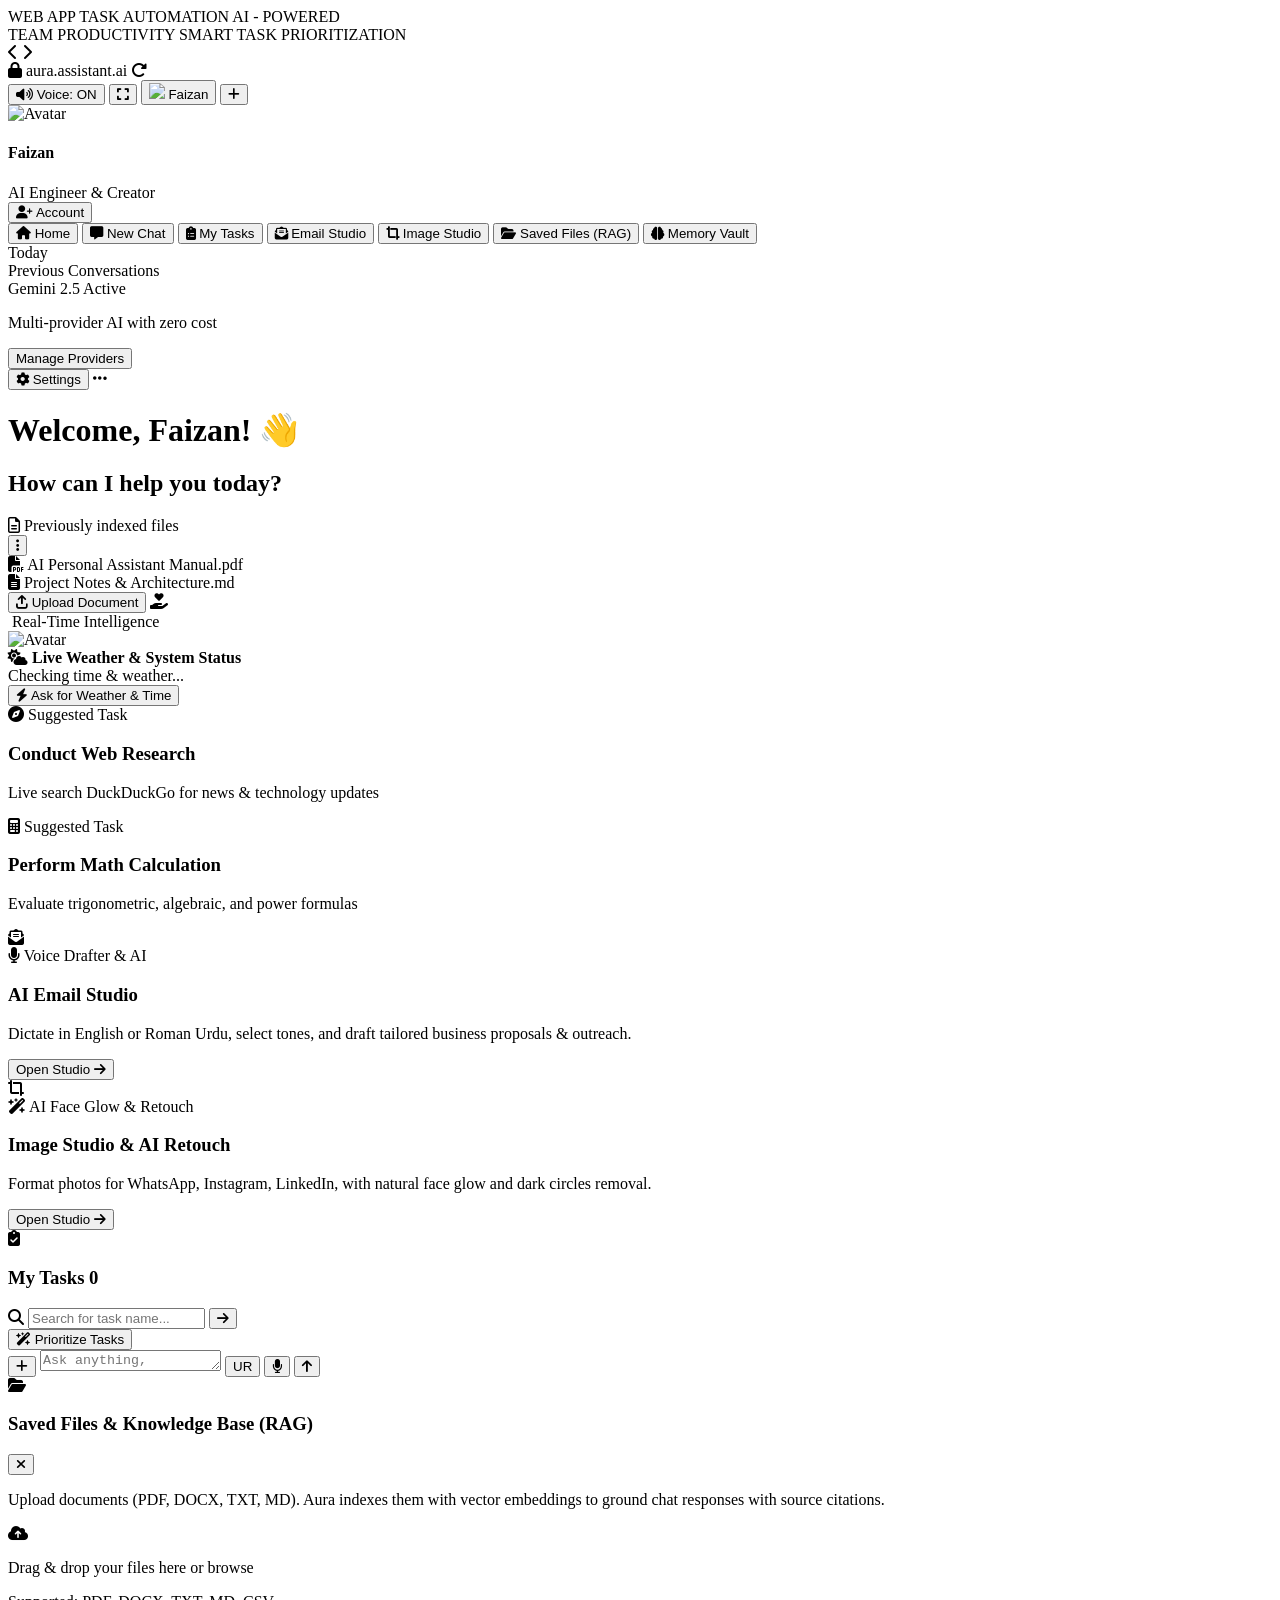
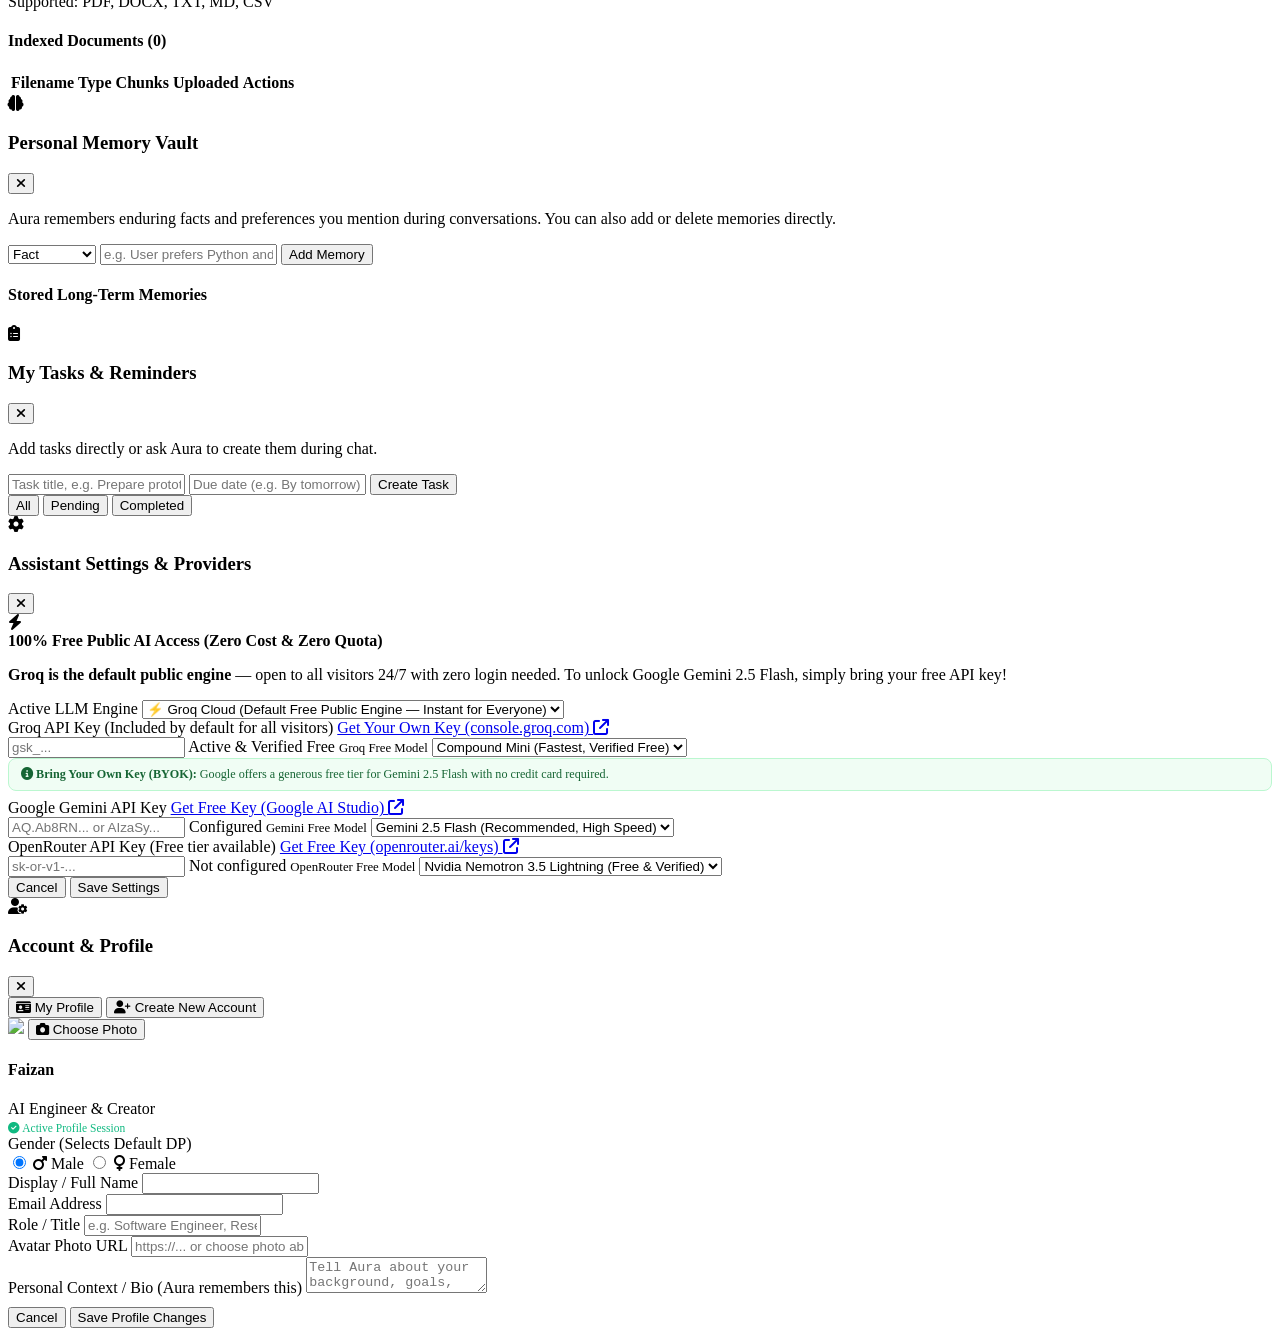
==== frontend/index.html @ 1b7db3f7 "feat: add photo background changer (blue to white), email studio voice dictation, and bilingual Urdu" ====
<!DOCTYPE html>
<html lang="en">
<head>
  <meta charset="UTF-8" />
  <meta name="viewport" content="width=device-width, initial-scale=1.0" />
  <title>Aura — AI Personal Assistant</title>
  <!-- Google Fonts: Plus Jakarta Sans & Fira Code -->
  <link rel="preconnect" href="https://fonts.googleapis.com" />
  <link rel="preconnect" href="https://fonts.gstatic.com" crossorigin />
  <link href="https://fonts.googleapis.com/css2?family=Fira+Code:wght@400;500&family=Plus+Jakarta+Sans:wght@300;400;500;600;700;800&display=swap" rel="stylesheet" />
  <!-- FontAwesome Icons -->
  <link rel="stylesheet" href="https://cdnjs.cloudflare.com/ajax/libs/font-awesome/6.5.1/css/all.min.css" />
  <!-- Marked.js for fast Markdown formatting and image rendering -->
  <script src="https://cdn.jsdelivr.net/npm/marked/marked.min.js"></script>
  <link rel="stylesheet" href="/static/css/style.css?v=2.2" />
</head>
<body>
  <!-- Top Category Tags (matching reference style) -->
  <div class="top-tag-bar">
    <div class="tag-group-left">
      <span class="top-pill">WEB APP</span>
      <span class="top-pill highlight">TASK AUTOMATION</span>
      <span class="top-pill">AI - POWERED</span>
    </div>
    <div class="tag-group-right">
      <span class="top-pill">TEAM PRODUCTIVITY</span>
      <span class="top-pill highlight">SMART TASK PRIORITIZATION</span>
    </div>
  </div>

  <!-- Main Floating Window Frame -->
  <div class="window-frame">
    <!-- Window Header / Browser Chrome -->
    <div class="window-header">
      <div class="window-controls">
        <span class="control-dot close" id="win-close-btn" title="Close / Return to Dashboard"></span>
        <span class="control-dot minimize" id="win-minimize-btn" title="Minimize / Toggle Sidebar"></span>
        <span class="control-dot maximize" id="win-maximize-btn" title="Maximize / Fullscreen View"></span>
        <div class="header-nav-arrows">
          <i class="fa-solid fa-chevron-left" id="nav-back-btn" title="Back to Dashboard"></i>
          <i class="fa-solid fa-chevron-right" id="nav-forward-btn" title="Forward to Active Chat"></i>
        </div>
      </div>

      <div class="window-address-bar">
        <i class="fa-solid fa-lock"></i>
        <span>aura.assistant.ai</span>
        <i class="fa-solid fa-rotate-right" id="refresh-page-btn" title="Refresh"></i>
      </div>

      <div class="window-header-actions">
        <button class="win-btn" id="voice-tts-toggle" title="Toggle Voice Output">
          <i class="fa-solid fa-volume-high"></i>
          <span>Voice: ON</span>
        </button>
        <button class="win-btn-icon" id="fullscreen-btn" title="Toggle Fullscreen View">
          <i class="fa-solid fa-expand"></i>
        </button>
        <button class="win-btn" id="quick-profile-btn" title="User Profile & Account">
          <img id="header-avatar-img" src="https://images.unsplash.com/photo-1534528741775-53994a69daeb?w=100&auto=format&fit=crop&q=80" class="header-avatar-mini" />
          <span id="header-display-name">Faizan</span>
        </button>
        <button class="win-btn-icon" id="new-chat-top-btn" title="New Chat">
          <i class="fa-solid fa-plus"></i>
        </button>
      </div>
    </div>

    <!-- App Body: Sidebar + Main Content -->
    <div class="app-body">
      <!-- Left Sidebar -->
      <aside class="sidebar" id="sidebar">
        <!-- User Profile Card -->
        <div class="sidebar-user-card" id="sidebar-profile-card">
          <div class="user-avatar-group" id="open-profile-avatar-group" style="cursor: pointer;" title="Click to view profile or create account">
            <img id="user-avatar-img" src="https://images.unsplash.com/photo-1534528741775-53994a69daeb?w=100&auto=format&fit=crop&q=80" alt="Avatar" class="user-avatar-img" />
            <div class="user-info">
              <h4 id="user-display-name">Faizan</h4>
              <span id="user-display-role">AI Engineer & Creator</span>
            </div>
          </div>
          <button type="button" class="btn-create-acc-pill" id="sidebar-create-acc-btn" title="Create Account / Switch Profile">
            <i class="fa-solid fa-user-plus"></i> Account
          </button>
        </div>

        <!-- Primary Navigation -->
        <nav class="sidebar-nav">
          <button class="nav-item active" id="nav-home-btn">
            <i class="fa-solid fa-house"></i>
            <span>Home</span>
          </button>
          <button class="nav-item" id="nav-new-chat-btn">
            <i class="fa-solid fa-message"></i>
            <span>New Chat</span>
          </button>
          <button class="nav-item" id="nav-tasks-btn">
            <i class="fa-solid fa-clipboard-list"></i>
            <span>My Tasks</span>
          </button>
          <button class="nav-item" id="nav-email-btn">
            <i class="fa-solid fa-envelope-open-text"></i>
            <span>Email Studio</span>
          </button>
          <button class="nav-item" id="nav-image-btn">
            <i class="fa-solid fa-crop-simple"></i>
            <span>Image Studio</span>
          </button>
          <button class="nav-item" id="nav-rag-btn">
            <i class="fa-solid fa-folder-open"></i>
            <span>Saved Files (RAG)</span>
          </button>
          <button class="nav-item" id="nav-memory-btn">
            <i class="fa-solid fa-brain"></i>
            <span>Memory Vault</span>
          </button>
        </nav>

        <!-- Chat History List -->
        <div class="sidebar-history-section">
          <div class="history-group">
            <span class="history-label">Today</span>
            <div class="history-items-list" id="history-today">
              <!-- Loaded dynamically -->
            </div>
          </div>

          <div class="history-group">
            <span class="history-label">Previous Conversations</span>
            <div class="history-items-list" id="history-older">
              <!-- Loaded dynamically -->
            </div>
          </div>
        </div>

        <!-- Sidebar Promo / Status Card -->
        <div class="sidebar-promo-card">
          <div class="promo-status">
            <span class="status-pulse-dot"></span>
            <span id="active-model-badge">Gemini 2.5 Active</span>
          </div>
          <p>Multi-provider AI with zero cost</p>
          <button class="btn-promo-action" id="open-settings-promo-btn">
            Manage Providers
          </button>
        </div>

        <!-- Sidebar Footer -->
        <div class="sidebar-footer">
          <button class="sidebar-settings-link" id="sidebar-settings-btn">
            <i class="fa-solid fa-gear"></i>
            <span>Settings</span>
          </button>
          <span class="settings-dots"><i class="fa-solid fa-ellipsis"></i></span>
        </div>
      </aside>

      <!-- Main Workspace -->
      <main class="main-content" id="main-content">
        <!-- VIEW 1: Dashboard Home View -->
        <div class="dashboard-view" id="dashboard-view">
          <!-- Welcome Hero Header -->
          <div class="dashboard-welcome">
            <h1><span class="welcome-pill">Welcome, <span id="dash-welcome-name">Faizan</span>!</span> 👋</h1>
            <h2>How can I help you today?</h2>
          </div>

          <!-- Top Grid Row: Sticky Note Files + Assistant Action -->
          <div class="dashboard-grid">
            <!-- Widget 1: Previously Viewed & Indexed Files (Yellow Sticky Card) -->
            <div class="widget-card yellow-sticky-card" id="widget-files-card">
              <div class="card-header">
                <div class="card-title">
                  <i class="fa-regular fa-file-lines"></i>
                  <span>Previously indexed files</span>
                </div>
                <button class="btn-more-options" id="dash-open-rag" title="Upload more files">
                  <i class="fa-solid fa-ellipsis-vertical"></i>
                </button>
              </div>
              <div class="files-mini-list" id="dash-files-list">
                <!-- Loaded dynamically -->
                <div class="file-mini-item">
                  <i class="fa-solid fa-file-pdf icon-pdf"></i>
                  <span>AI Personal Assistant Manual.pdf</span>
                </div>
                <div class="file-mini-item">
                  <i class="fa-solid fa-file-lines icon-txt"></i>
                  <span>Project Notes & Architecture.md</span>
                </div>
              </div>
              <div class="sticky-footer">
                <button class="btn-sticky-add" id="dash-quick-upload-btn">
                  <i class="fa-solid fa-arrow-up-from-bracket"></i>
                  <span>Upload Document</span>
                </button>
                <i class="fa-solid fa-hand-holding-heart sticky-hand"></i>
              </div>
            </div>

            <!-- Widget 2: Summarize / Action Card -->
            <div class="widget-card white-card" id="widget-action-card">
              <div class="card-header">
                <div class="card-title purple">
                  <i class="fa-solid fa-sparkles"></i>
                  <span>Real-Time Intelligence</span>
                </div>
              </div>
              <div class="action-card-content">
                <div class="meeting-item">
                  <div class="meeting-avatar">
                    <img src="https://images.unsplash.com/photo-1534528741775-53994a69daeb?w=80&auto=format&fit=crop&q=80" alt="Avatar" />
                  </div>
                  <div class="meeting-details">
                    <div class="meeting-title">
                      <i class="fa-solid fa-cloud-sun text-amber"></i>
                      <strong>Live Weather & System Status</strong>
                    </div>
                    <span class="meeting-time" id="dash-live-time">Checking time & weather...</span>
                  </div>
                </div>
                <button class="btn-chip-action" id="dash-weather-prompt-btn">
                  <i class="fa-solid fa-bolt"></i> Ask for Weather & Time
                </button>
              </div>
            </div>

            <!-- Widget 3: Suggested Task A -->
            <div class="widget-card white-card suggested-card" data-prompt="Search the web for latest AI and LLM breakthroughs this week.">
              <div class="card-header">
                <div class="card-title muted">
                  <i class="fa-solid fa-compass"></i>
                  <span>Suggested Task</span>
                </div>
              </div>
              <div class="suggested-content">
                <h3>Conduct Web Research</h3>
                <p>Live search DuckDuckGo for news & technology updates</p>
              </div>
            </div>

            <!-- Widget 4: Suggested Task B -->
            <div class="widget-card white-card suggested-card" data-prompt="Calculate 25 * 480 + sqrt(65536) and explain the steps.">
              <div class="card-header">
                <div class="card-title muted">
                  <i class="fa-solid fa-calculator"></i>
                  <span>Suggested Task</span>
                </div>
              </div>
              <div class="suggested-content">
                <h3>Perform Math Calculation</h3>
                <p>Evaluate trigonometric, algebraic, and power formulas</p>
              </div>
            </div>
          </div>

          <!-- Dashboard Studio Launcher Row: Email Studio & Image Studio -->
          <div class="dashboard-studio-row">
            <div class="dash-studio-card email-card" id="dash-email-card" title="Click to open full-screen AI Email Studio">
              <div class="dash-studio-icon email-icon">
                <i class="fa-solid fa-envelope-open-text"></i>
              </div>
              <div class="dash-studio-info">
                <div class="dash-studio-pill"><i class="fa-solid fa-microphone"></i> Voice Drafter & AI</div>
                <h3>AI Email Studio</h3>
                <p>Dictate in English or Roman Urdu, select tones, and draft tailored business proposals & outreach.</p>
              </div>
              <button type="button" class="btn-studio-launch">
                <span>Open Studio</span> <i class="fa-solid fa-arrow-right"></i>
              </button>
            </div>

            <div class="dash-studio-card image-card" id="dash-image-card" title="Click to open full-screen Social Media Image Studio">
              <div class="dash-studio-icon image-icon">
                <i class="fa-solid fa-crop-simple"></i>
              </div>
              <div class="dash-studio-info">
                <div class="dash-studio-pill"><i class="fa-solid fa-wand-magic-sparkles"></i> AI Face Glow & Retouch</div>
                <h3>Image Studio & AI Retouch</h3>
                <p>Format photos for WhatsApp, Instagram, LinkedIn, with natural face glow and dark circles removal.</p>
              </div>
              <button type="button" class="btn-studio-launch">
                <span>Open Studio</span> <i class="fa-solid fa-arrow-right"></i>
              </button>
            </div>
          </div>

          <!-- Bottom Grid: My Tasks Widget (matching reference) -->
          <div class="dashboard-tasks-card">
            <div class="tasks-card-header">
              <div class="tasks-title-group">
                <i class="fa-solid fa-clipboard-check text-indigo"></i>
                <h3>My Tasks <span class="tasks-count-badge" id="dash-tasks-count">0</span></h3>
              </div>
              <div class="tasks-search-bar">
                <i class="fa-solid fa-magnifying-glass"></i>
                <input type="text" id="dash-tasks-search" placeholder="Search for task name..." />
                <button class="tasks-search-arrow"><i class="fa-solid fa-arrow-right"></i></button>
              </div>
              <button class="btn-prioritize-tasks" id="dash-prioritize-btn">
                <i class="fa-solid fa-wand-magic-sparkles"></i>
                <span>Prioritize Tasks</span>
              </button>
            </div>

            <!-- Tasks List Table/Items -->
            <div class="dash-tasks-list" id="dash-tasks-list">
              <!-- Loaded dynamically from SQLite database -->
            </div>
          </div>
        </div>

        <!-- VIEW 2: Chat Conversation View (Active Stream) -->
        <div class="chat-view" id="chat-view" style="display: none;">
          <div class="chat-messages-container" id="messages-container">
            <!-- Messages rendered dynamically -->
          </div>

          <!-- Tool Execution Activity Indicator -->
          <div class="agent-activity-banner" id="agent-activity-bar" style="display: none;">
            <div class="pulse-loader"></div>
            <span id="activity-text">Aura is reasoning & executing tools...</span>
          </div>
        </div>

        <!-- VIEW 3: Email Studio View (Full-Screen In-Page View) -->
        <div class="studio-page-view" id="email-view" style="display: none;">
          <div class="view-top-header">
            <div class="view-title-cluster">
              <button type="button" class="btn-view-back" id="btn-email-back" title="Back to Dashboard">
                <i class="fa-solid fa-arrow-left"></i> <span>Dashboard</span>
              </button>
              <div class="view-header-divider"></div>
              <div class="view-header-text">
                <h2><i class="fa-solid fa-envelope-open-text text-indigo"></i> AI Email Studio & Voice Drafter</h2>
                <p>Draft, dictate with microphone, and polish high-converting business emails tailored to any professional tone.</p>
              </div>
            </div>
          </div>

          <div class="studio-full-card">
            <div class="email-studio-grid">
              <!-- Left Controls Column -->
              <div class="email-controls-col">
                <!-- Email Starters -->
                <div class="form-field">
                  <label><i class="fa-solid fa-bolt text-indigo"></i> Quick Email Starters</label>
                  <div class="email-starter-chips" id="email-starter-chips">
                    <button type="button" class="starter-chip" data-purpose="Cold Outreach" data-tone="Persuasive" data-prompt="Pitching our AI autonomous agent workspace, 40% operational efficiency gains, requesting a 15-minute introductory call next week.">💼 Client Pitch</button>
                    <button type="button" class="starter-chip" data-purpose="Job Application" data-tone="Professional" data-prompt="Applying for AI Engineer position, 4+ years of Python & LLM agent development experience, portfolio and resume attached.">📄 Job Application</button>
                    <button type="button" class="starter-chip" data-purpose="Follow-up" data-tone="Friendly" data-prompt="Following up on our discussion yesterday, sharing updated project milestones and next actionable steps.">🤝 Follow-up</button>
                    <button type="button" class="starter-chip" data-purpose="Meeting Request" data-tone="Concise" data-prompt="Requesting a quick 20-minute sync this Thursday or Friday to review sprint roadmap and deliverables.">📅 Schedule Sync</button>
                    <button type="button" class="starter-chip" data-purpose="Announcement" data-tone="Professional" data-prompt="Announcing our latest product release with high-impact features, live demo access, and team credits.">🚀 Launch Update</button>
                  </div>
                </div>

                <div class="form-field">
                  <label for="email-purpose-select">Email Goal / Purpose</label>
                  <select id="email-purpose-select" class="clean-select full-width">
                    <option value="Cold Outreach">Cold Outreach & Business Proposal</option>
                    <option value="Job Application">Job Application & Cover Note</option>
                    <option value="Follow-up">Follow-up (After Meeting / Interview)</option>
                    <option value="Meeting Request">Meeting Request & Scheduling</option>
                    <option value="Professional Inquiry">Professional Inquiry / Question</option>
                    <option value="Announcement">Product or Service Announcement</option>
                    <option value="Thank You">Thank You & Appreciation</option>
                    <option value="Apology & Resolution">Apology & Issue Resolution</option>
                  </select>
                </div>

                <div class="form-field">
                  <label>Tone of Voice</label>
                  <div class="tone-pill-group" id="tone-pill-group">
                    <button type="button" class="tone-pill active" data-tone="Professional"><i class="fa-solid fa-briefcase"></i> Professional</button>
                    <button type="button" class="tone-pill" data-tone="Friendly"><i class="fa-solid fa-face-smile"></i> Friendly</button>
                    <button type="button" class="tone-pill" data-tone="Persuasive"><i class="fa-solid fa-bullseye"></i> Persuasive</button>
                    <button type="button" class="tone-pill" data-tone="Concise"><i class="fa-solid fa-bolt"></i> Concise</button>
                    <button type="button" class="tone-pill" data-tone="Urgent"><i class="fa-solid fa-fire"></i> Urgent</button>
                  </div>
                </div>

                <div class="form-group-row">
                  <div class="form-field" style="flex: 1;">
                    <label for="email-recipient-name">Recipient Name</label>
                    <input type="text" id="email-recipient-name" class="clean-input" placeholder="e.g. Sarah Connor" />
                  </div>
                  <div class="form-field" style="flex: 1;">
                    <label for="email-recipient-company">Company / Org</label>
                    <input type="text" id="email-recipient-company" class="clean-input" placeholder="e.g. Cyberdyne Systems" />
                  </div>
                </div>

                <div class="form-field">
                  <div class="label-split">
                    <label for="email-key-points">Key Points & Details to Include</label>
                    <div class="email-voice-tools-row">
                      <button type="button" class="btn-email-lang-toggle" id="email-voice-lang-toggle" title="Switch Dictation Language: Urdu (UR) / English (EN)">
                        <span id="email-voice-lang-badge">UR</span>
                      </button>
                      <button type="button" class="btn-voice-dictate" id="email-voice-dictate-btn" title="Click to speak and dictate points via microphone (Urdu / English)">
                        <i class="fa-solid fa-microphone"></i>
                        <span id="email-dictate-label">Voice Dictate</span>
                      </button>
                    </div>
                  </div>
                  <div class="textarea-with-mic-wrapper">
                    <textarea id="email-key-points" class="clean-input" rows="4" placeholder="Type key points or click the microphone button to dictate in Urdu or English..."></textarea>
                    <button type="button" class="btn-textarea-floating-mic" id="email-floating-mic-btn" title="Voice Dictation (Mic) — Click to speak">
                      <i class="fa-solid fa-microphone"></i>
                    </button>
                  </div>
                  <div class="field-meta-row">
                    <span class="dictate-status-text" id="email-dictate-status"></span>
                    <span class="char-count-text" id="email-key-points-count">0 words</span>
                  </div>
                </div>

                <button type="button" class="btn-accent-pill full-width" id="btn-generate-email" style="margin-top: 6px;">
                  <i class="fa-solid fa-wand-magic-sparkles"></i> Generate Email with AI
                </button>
              </div>

              <!-- Right Output Column -->
              <div class="email-output-col">
                <div class="form-field">
                  <div class="label-split">
                    <label for="email-output-subject">Subject Line</label>
                    <span class="char-count-text" id="email-subject-count"></span>
                  </div>
                  <input type="text" id="email-output-subject" class="clean-input" placeholder="Generated subject line will appear here..." />
                </div>

                <div class="form-field" style="flex: 1; display: flex; flex-direction: column;">
                  <div class="label-split">
                    <label for="email-output-body">Email Body (Editable)</label>
                    <div class="email-voice-tools-row">
                      <button type="button" class="btn-voice-dictate" id="email-body-dictate-btn" title="Dictate directly into Email Body via microphone">
                        <i class="fa-solid fa-microphone"></i>
                        <span id="email-body-dictate-label">Dictate into Body</span>
                      </button>
                    </div>
                  </div>
                  <div class="textarea-with-mic-wrapper" style="flex: 1; display: flex; flex-direction: column;">
                    <textarea id="email-output-body" class="clean-input email-body-area" placeholder="Your formatted email will appear here... Feel free to edit directly or dictate using the mic."></textarea>
                    <button type="button" class="btn-textarea-floating-mic" id="email-body-floating-mic-btn" title="Dictate into Email Body">
                      <i class="fa-solid fa-microphone"></i>
                    </button>
                  </div>
                  <div class="field-meta-row">
                    <span class="dictate-status-text" id="email-body-dictate-status"></span>
                    <span class="char-count-text" id="email-body-count">0 words</span>
                  </div>
                </div>

                <div class="email-actions-bar">
                  <button type="button" class="btn-email-action" id="btn-copy-email">
                    <i class="fa-regular fa-copy"></i> Copy Text
                  </button>
                  <button type="button" class="btn-email-action" id="btn-download-email">
                    <i class="fa-solid fa-download"></i> Save as .eml
                  </button>
                  <button type="button" class="btn-email-action" id="btn-open-mailapp">
                    <i class="fa-solid fa-arrow-up-right-from-square"></i> Open in Mail
                  </button>
                </div>
              </div>
            </div>
          </div>
        </div>

        <!-- VIEW 4: Image Studio View (Full-Screen In-Page View) -->
        <div class="studio-page-view" id="image-view" style="display: none;">
          <div class="view-top-header">
            <div class="view-title-cluster">
              <button type="button" class="btn-view-back" id="btn-image-back" title="Back to Dashboard">
                <i class="fa-solid fa-arrow-left"></i> <span>Dashboard</span>
              </button>
              <div class="view-header-divider"></div>
              <div class="view-header-text">
                <h2><i class="fa-solid fa-crop-simple text-indigo"></i> Social Media Image Studio & AI Retouch</h2>
                <p>Format photos for WhatsApp, Instagram, Facebook, YouTube, LinkedIn, or Twitter/X with background blur and non-destructive AI Face Glow & Dark Circles removal.</p>
              </div>
            </div>
          </div>

          <div class="studio-full-card">
            <!-- Top Upload Bar -->
            <div class="image-upload-bar" id="image-upload-bar">
              <input type="file" id="studio-file-input" accept="image/png,image/jpeg,image/jpg,image/webp" style="display:none;" />
              <button type="button" class="btn-accent-pill" id="studio-upload-btn">
                <i class="fa-solid fa-cloud-arrow-up"></i> Choose Image from Computer
              </button>
              <span class="upload-hint-span">or drag & drop your photo anywhere on the canvas</span>
            </div>

            <div class="image-studio-workspace">
              <div class="studio-controls-panel">
                <!-- Studio Tab Switcher: Framing vs Retouch vs Photo Background -->
                <div class="studio-tab-bar">
                  <button type="button" class="studio-tab-btn active" id="tab-studio-framing-btn">
                    <i class="fa-solid fa-crop-simple"></i> Framing & Sizing
                  </button>
                  <button type="button" class="studio-tab-btn" id="tab-studio-retouch-btn">
                    <i class="fa-solid fa-wand-magic-sparkles"></i> ✨ AI Face Glow & Retouch
                  </button>
                  <button type="button" class="studio-tab-btn" id="tab-studio-bg-btn">
                    <i class="fa-solid fa-id-badge"></i> 🪄 Photo Background (Blue to White)
                  </button>
                </div>

                <!-- PANEL 1: Framing & Social Media Platform Sizing -->
                <div class="studio-subpanel active" id="panel-studio-framing">
                  <!-- Platform Selector -->
                  <div class="form-field">
                    <label>Social Media Platform</label>
                    <div class="platform-tabs-row" id="platform-tabs">
                      <button type="button" class="platform-tab active" data-platform="whatsapp"><i class="fa-brands fa-whatsapp"></i> WhatsApp</button>
                      <button type="button" class="platform-tab" data-platform="instagram"><i class="fa-brands fa-instagram"></i> Instagram</button>
                      <button type="button" class="platform-tab" data-platform="facebook"><i class="fa-brands fa-facebook"></i> Facebook</button>
                      <button type="button" class="platform-tab" data-platform="youtube"><i class="fa-brands fa-youtube"></i> YouTube</button>
                      <button type="button" class="platform-tab" data-platform="linkedin"><i class="fa-brands fa-linkedin"></i> LinkedIn</button>
                      <button type="button" class="platform-tab" data-platform="twitter"><i class="fa-brands fa-x-twitter"></i> Twitter/X</button>
                      <button type="button" class="platform-tab" data-platform="custom"><i class="fa-solid fa-sliders"></i> Custom</button>
                    </div>
                  </div>

                  <!-- Preset Dimension Selector -->
                  <div class="form-field">
                    <label for="studio-preset-select">Preset Format & Dimensions</label>
                    <select id="studio-preset-select" class="clean-select full-width">
                      <!-- Dynamically populated based on chosen platform -->
                    </select>
                  </div>

                  <!-- Framing & Background Mode -->
                  <div class="form-field">
                    <label>Background & Framing Effect</label>
                    <div class="fitting-mode-group">
                      <label class="fitting-mode-btn active" id="mode-blur">
                        <input type="radio" name="studio-mode" value="blur" checked />
                        <i class="fa-solid fa-wand-magic-sparkles"></i> Blurred Background
                      </label>
                      <label class="fitting-mode-btn" id="mode-solid">
                        <input type="radio" name="studio-mode" value="solid" />
                        <i class="fa-solid fa-palette"></i> Solid Color BG
                      </label>
                      <label class="fitting-mode-btn" id="mode-circle">
                        <input type="radio" name="studio-mode" value="circle" />
                        <i class="fa-solid fa-circle"></i> Circle Mask (DP)
                      </label>
                      <label class="fitting-mode-btn" id="mode-crop">
                        <input type="radio" name="studio-mode" value="crop" />
                        <i class="fa-solid fa-expand"></i> Fill & Crop
                      </label>
                      <label class="fitting-mode-btn" id="mode-fit">
                        <input type="radio" name="studio-mode" value="fit" />
                        <i class="fa-solid fa-compress"></i> Letterbox / Pad
                      </label>
                    </div>
                  </div>

                  <!-- Custom Background Color Picker Row -->
                  <div class="studio-color-picker-box" id="row-bg-color" style="display: none;">
                    <div class="color-picker-top">
                      <span class="picker-title"><i class="fa-solid fa-palette"></i> Canvas Background Color</span>
                      <div class="picker-input-wrapper">
                        <input type="color" id="studio-bg-color-picker" value="#ffffff" title="Pick any custom background color" />
                        <span id="label-bg-hex">#ffffff</span>
                      </div>
                    </div>
                    <div class="quick-swatches">
                      <button type="button" class="swatch-btn active" data-color="#ffffff" style="background:#ffffff; border:1px solid #cbd5e1;" title="White"></button>
                      <button type="button" class="swatch-btn" data-color="#000000" style="background:#000000;" title="Black"></button>
                      <button type="button" class="swatch-btn" data-color="#0f172a" style="background:#0f172a;" title="Slate Dark"></button>
                      <button type="button" class="swatch-btn" data-color="#f8fafc" style="background:#f8fafc; border:1px solid #cbd5e1;" title="Soft White"></button>
                      <button type="button" class="swatch-btn" data-color="#2563eb" style="background:#2563eb;" title="Royal Blue"></button>
                      <button type="button" class="swatch-btn" data-color="#7c3aed" style="background:#7c3aed;" title="Purple"></button>
                      <button type="button" class="swatch-btn" data-color="#059669" style="background:#059669;" title="Emerald"></button>
                      <button type="button" class="swatch-btn" data-color="#ea580c" style="background:#ea580c;" title="Orange"></button>
                      <button type="button" class="swatch-btn" data-color="#e11d48" style="background:#e11d48;" title="Crimson"></button>
                      <button type="button" class="swatch-btn" data-color="#fef08a" style="background:#fef08a;" title="Soft Yellow"></button>
                      <button type="button" class="swatch-btn" data-color="#bae6fd" style="background:#bae6fd;" title="Sky Blue"></button>
                    </div>
                  </div>

                  <!-- Photo Subject Background Quick Replacer (Blue to White / Cutout) -->
                  <div class="studio-photo-bg-box" id="row-photo-bg-quick">
                    <div class="photo-bg-top">
                      <span class="picker-title"><i class="fa-solid fa-wand-magic-sparkles text-amber"></i> Photo Subject Background</span>
                      <span class="photo-bg-status-badge" id="photo-bg-status-badge"><i class="fa-solid fa-image"></i> Original</span>
                    </div>
                    <p class="photo-bg-desc">Turn blue or colored photo background into professional white with 1 click:</p>
                    <div class="quick-photo-bg-buttons">
                      <button type="button" class="btn-quick-photo-bg active" data-color="original" id="quick-photo-bg-orig" title="Keep original photo background">
                        <i class="fa-solid fa-image"></i> Original
                      </button>
                      <button type="button" class="btn-quick-photo-bg" data-color="#ffffff" id="quick-photo-bg-white" title="Convert photo backdrop to Professional White (Passport/Corporate)">
                        <span class="color-dot" style="background:#ffffff; border:1px solid #cbd5e1;"></span> White (Passport)
                      </button>
                      <button type="button" class="btn-quick-photo-bg" data-color="#f8fafc" id="quick-photo-bg-offwhite" title="Soft Off-White">
                        <span class="color-dot" style="background:#f8fafc; border:1px solid #cbd5e1;"></span> Off-White
                      </button>
                      <button type="button" class="btn-quick-photo-bg" data-color="#2563eb" id="quick-photo-bg-blue" title="Passport Blue">
                        <span class="color-dot" style="background:#2563eb;"></span> Blue
                      </button>
                      <button type="button" class="btn-quick-photo-bg" data-color="transparent" id="quick-photo-bg-trans" title="Transparent PNG cutout">
                        <span class="color-dot transparent-dot"></span> Transparent
                      </button>
                      <button type="button" class="btn-quick-photo-bg-more" id="quick-photo-bg-more" title="Open full background tools with custom color picker & tolerance sliders">
                        <i class="fa-solid fa-sliders"></i> Custom...
                      </button>
                    </div>
                  </div>

                  <!-- Adjustments Sliders -->
                  <div class="studio-sliders-box">
                    <div class="slider-row">
                      <div class="slider-label">
                        <span>Zoom / Scale</span>
                        <span id="label-zoom">1.0x</span>
                      </div>
                      <input type="range" id="slider-zoom" min="0.5" max="3.0" step="0.05" value="1.0" class="studio-range" />
                    </div>

                    <div class="slider-row" id="row-blur-slider">
                      <div class="slider-label">
                        <span>Background Blur Amount</span>
                        <span id="label-blur">25px</span>
                      </div>
                      <input type="range" id="slider-blur" min="5" max="60" step="5" value="25" class="studio-range" />
                    </div>

                    <div class="slider-row">
                      <div class="slider-label">
                        <span>Horizontal Pan (X)</span>
                        <span id="label-pan-x">0px</span>
                      </div>
                      <input type="range" id="slider-pan-x" min="-300" max="300" step="5" value="0" class="studio-range" />
                    </div>

                    <div class="slider-row">
                      <div class="slider-label">
                        <span>Vertical Pan (Y)</span>
                        <span id="label-pan-y">0px</span>
                      </div>
                      <input type="range" id="slider-pan-y" min="-300" max="300" step="5" value="0" class="studio-range" />
                    </div>
                  </div>

                  <!-- Quick Action Buttons -->
                  <div class="studio-quick-tools">
                    <button type="button" class="btn-mini-tool" id="studio-rotate-btn" title="Rotate 90°">
                      <i class="fa-solid fa-rotate-right"></i> Rotate 90°
                    </button>
                    <button type="button" class="btn-mini-tool" id="studio-reset-btn" title="Reset adjustments">
                      <i class="fa-solid fa-arrow-rotate-left"></i> Reset Position
                    </button>
                  </div>
                </div>

                <!-- PANEL 2: AI Face Glow Up & Dark Circles Retouch Suite -->
                <div class="studio-subpanel" id="panel-studio-retouch">
                  <div class="retouch-guarantee-badge">
                    <i class="fa-solid fa-shield-halved"></i>
                    <span><strong>Structure Preserved:</strong> 100% natural facial expressions & features maintained. Zero distortion.</span>
                  </div>

                  <!-- Quick 1-Click Retouch Presets -->
                  <div class="form-field">
                    <label>1-Click Retouch Presets</label>
                    <div class="retouch-preset-pills">
                      <button type="button" class="retouch-pill-btn" id="preset-retouch-glow">
                        <i class="fa-solid fa-sun"></i> Natural Glow
                      </button>
                      <button type="button" class="retouch-pill-btn" id="preset-retouch-undereye">
                        <i class="fa-solid fa-eye"></i> Erase Dark Circles
                      </button>
                      <button type="button" class="retouch-pill-btn" id="preset-retouch-glam">
                        <i class="fa-solid fa-star"></i> Studio Glam
                      </button>
                      <button type="button" class="retouch-pill-btn" id="preset-retouch-reset">
                        <i class="fa-solid fa-rotate-left"></i> Reset
                      </button>
                    </div>
                  </div>

                  <!-- Dark Circles Remover Card -->
                  <div class="retouch-card-box">
                    <div class="retouch-card-header">
                      <div class="retouch-card-title">
                        <i class="fa-solid fa-eye-low-vision text-indigo"></i>
                        <div>
                          <strong>Dark Circles Remover</strong>
                          <p class="retouch-subdesc">Lifts under-eye shadows & conceals tired dark rings</p>
                        </div>
                      </div>
                      <label class="toggle-switch">
                        <input type="checkbox" id="toggle-dark-circles" checked />
                        <span class="toggle-slider"></span>
                      </label>
                    </div>
                    <div class="slider-row" id="row-dark-circles-slider" style="margin-top: 10px;">
                      <div class="slider-label">
                        <span>Under-Eye Conceal Intensity</span>
                        <span id="label-dark-circles">65%</span>
                      </div>
                      <input type="range" id="slider-dark-circles" min="0" max="100" step="5" value="65" class="studio-range" />
                    </div>
                  </div>

                  <!-- Natural Lighting / Face Glow Slider -->
                  <div class="retouch-card-box">
                    <div class="slider-row">
                      <div class="slider-label">
                        <span><i class="fa-solid fa-wand-magic-sparkles text-amber"></i> Natural Light & Face Glow</span>
                        <span id="label-face-glow">35%</span>
                      </div>
                      <input type="range" id="slider-face-glow" min="0" max="100" step="5" value="35" class="studio-range" />
                      <p class="retouch-subdesc">Warm softbox illumination that enhances midtones without washing out details</p>
                    </div>
                  </div>

                  <!-- Skin Texture Softening -->
                  <div class="retouch-card-box">
                    <div class="slider-row">
                      <div class="slider-label">
                        <span><i class="fa-solid fa-spa text-emerald"></i> Skin Texture Softening</span>
                        <span id="label-skin-smooth">25%</span>
                      </div>
                      <input type="range" id="slider-skin-smooth" min="0" max="100" step="5" value="25" class="studio-range" />
                      <p class="retouch-subdesc">Smooths blemishes and pores while keeping eyes, lips, and hair crisp</p>
                    </div>
                  </div>

                  <!-- Skin Tone Warmth -->
                  <div class="retouch-card-box">
                    <div class="slider-row">
                      <div class="slider-label">
                        <span><i class="fa-solid fa-palette text-rose"></i> Skin Tone Warmth</span>
                        <span id="label-face-warmth">+10</span>
                      </div>
                      <input type="range" id="slider-face-warmth" min="-50" max="50" step="5" value="10" class="studio-range" />
                    </div>
                  </div>

                  <!-- Hold to Compare Button -->
                  <div style="margin-top: 12px;">
                    <button type="button" class="btn-compare-retouch" id="btn-compare-retouch">
                      <i class="fa-solid fa-eye"></i> Hold to View Original Photo
                    </button>
                  </div>
                </div>

                <!-- PANEL 3: Photo Background Changer (Passport, Visa & Cutouts) -->
                <div class="studio-subpanel" id="panel-studio-bg">
                  <!-- 1-Click Professional White Banner -->
                  <div class="photo-bg-quick-banner">
                    <div class="banner-icon"><i class="fa-solid fa-wand-magic-sparkles"></i></div>
                    <div class="banner-text">
                      <strong>Convert to Professional White</strong>
                      <p>1-Click turns blue or studio backdrop into clean white (#FFFFFF) for passport, visa & LinkedIn.</p>
                    </div>
                    <button type="button" class="btn-banner-convert" id="btn-quick-convert-white">
                      <i class="fa-solid fa-bolt"></i> Make White
                    </button>
                  </div>

                  <div class="bg-tool-header">
                    <h4><i class="fa-solid fa-id-badge text-primary"></i> Passport & Photo Background Changer</h4>
                    <p class="panel-desc">Change the photo's actual background (e.g. blue passport background to white) while keeping the person intact.</p>
                  </div>

                  <!-- Target Background Color Detection -->
                  <div class="form-field">
                    <label>Original Photo Background Color to Replace</label>
                    <div class="target-bg-detect-row">
                      <div class="target-color-preview-box">
                        <span class="target-color-chip" id="chip-target-color" style="background:#2563eb;" title="Current detected backdrop color"></span>
                        <span id="label-target-hex">#2563EB (Auto-Detected)</span>
                      </div>
                      <div class="detect-actions-row">
                        <button type="button" class="btn-tool-sm" id="btn-auto-detect-bg" title="Auto-detect from photo border">
                          <i class="fa-solid fa-crosshairs"></i> Auto Detect
                        </button>
                        <button type="button" class="btn-tool-sm" id="btn-eyedropper-bg" title="Click anywhere on the photo preview to sample backdrop color">
                          <i class="fa-solid fa-eye-dropper"></i> Pick from Photo
                        </button>
                      </div>
                    </div>
                  </div>

                  <!-- Desired New Background Color -->
                  <div class="form-field">
                    <label>Replace With New Background Color</label>
                    <div class="passport-colors-grid">
                      <button type="button" class="passport-color-btn active" data-color="#ffffff" title="Passport White (Global Standard)">
                        <span class="color-dot" style="background:#ffffff; border:1px solid #cbd5e1;"></span>
                        <span class="color-name">Passport White</span>
                      </button>
                      <button type="button" class="passport-color-btn" data-color="#2563eb" title="Passport Blue (Standard Blue)">
                        <span class="color-dot" style="background:#2563eb;"></span>
                        <span class="color-name">Passport Blue</span>
                      </button>
                      <button type="button" class="passport-color-btn" data-color="#f8fafc" title="Off White / Light Gray">
                        <span class="color-dot" style="background:#f8fafc; border:1px solid #cbd5e1;"></span>
                        <span class="color-name">Soft Off-White</span>
                      </button>
                      <button type="button" class="passport-color-btn" data-color="#dc2626" title="Passport Red">
                        <span class="color-dot" style="background:#dc2626;"></span>
                        <span class="color-name">Passport Red</span>
                      </button>
                      <button type="button" class="passport-color-btn" data-color="#94a3b8" title="Studio Gray">
                        <span class="color-dot" style="background:#94a3b8;"></span>
                        <span class="color-name">Studio Gray</span>
                      </button>
                      <button type="button" class="passport-color-btn" data-color="transparent" title="Transparent PNG Cutout">
                        <span class="color-dot" style="background: repeating-conic-gradient(#cbd5e1 0% 25%, transparent 0% 50%) 50% / 8px 8px;"></span>
                        <span class="color-name">Transparent</span>
                      </button>
                    </div>

                    <!-- Any Custom Color Picker -->
                    <div class="custom-bg-color-row">
                      <span class="custom-picker-title"><i class="fa-solid fa-palette"></i> Or Pick Any Color:</span>
                      <div class="custom-picker-input-wrap">
                        <input type="color" id="picker-image-bg-color" value="#ffffff" title="Pick any custom hex color" />
                        <span id="label-image-bg-hex">#FFFFFF</span>
                      </div>
                    </div>
                  </div>

                  <!-- Edge Tolerance & Feathering Sliders -->
                  <div class="form-field">
                    <div class="slider-row">
                      <div class="slider-label">
                        <span>Color Sensitivity / Tolerance</span>
                        <span id="label-bg-tolerance">35%</span>
                      </div>
                      <input type="range" id="slider-bg-tolerance" min="5" max="80" value="35" class="clean-slider" />
                    </div>

                    <div class="slider-row" style="margin-top: 10px;">
                      <div class="slider-label">
                        <span>Edge Smoothing / Feather</span>
                        <span id="label-bg-feather">3px</span>
                      </div>
                      <input type="range" id="slider-bg-feather" min="0" max="10" value="3" class="clean-slider" />
                    </div>
                  </div>

                  <!-- Action Buttons -->
                  <div class="bg-action-buttons">
                    <button type="button" class="btn-accent-pill full-width" id="btn-apply-image-bg">
                      <i class="fa-solid fa-wand-magic-sparkles"></i> Apply Background Color to Photo
                    </button>
                    <button type="button" class="btn-secondary-pill full-width" id="btn-reset-image-bg" style="margin-top: 8px;">
                      <i class="fa-solid fa-rotate-left"></i> Revert to Original Photo
                    </button>
                    <button type="button" class="btn-compare-retouch full-width" id="btn-compare-bg" style="margin-top: 8px;">
                      <i class="fa-solid fa-eye"></i> Hold to View Original Photo
                    </button>
                  </div>
                </div>
              </div>

              <!-- Right Canvas Preview Column -->
              <div class="studio-preview-panel">
                <div class="canvas-container-outer" id="studio-canvas-dropzone">
                  <canvas id="studio-canvas"></canvas>
                  <div class="compare-floating-badge" id="studio-compare-badge" style="display: none;">
                    <i class="fa-solid fa-backward-step"></i> ORIGINAL PHOTO (UNRETOUCHED)
                  </div>
                  <div class="canvas-empty-overlay" id="studio-empty-overlay">
                    <i class="fa-solid fa-cloud-arrow-up"></i>
                    <p>Click "Choose Image" or drop your picture here</p>
                    <span>Supports JPG, PNG, WebP up to 4K</span>
                  </div>
                </div>

                <div class="studio-footer-meta">
                  <div class="preset-info-badge" id="studio-resolution-badge">
                    <i class="fa-solid fa-ruler-combined"></i> <span>WhatsApp DP (1:1 • 1080 × 1080 px)</span>
                  </div>
                  <div class="studio-action-buttons">
                    <button type="button" class="btn-outline-dp" id="studio-set-dp-btn" title="Set this retouched/cropped picture as your assistant account DP">
                      <i class="fa-solid fa-user-check"></i> Set as Account DP
                    </button>
                    <button type="button" class="btn-accent-pill" id="studio-download-btn">
                      <i class="fa-solid fa-download"></i> Download Image
                    </button>
                  </div>
                </div>
              </div>
            </div>
          </div>
        </div>

        <!-- Bottom Fixed Omnibar (Clean pinned bottom bar with Quick Studio & Action Launchers) -->
        <div class="omnibar-container" id="chat-omnibar">
          <!-- Quick Plus Action Popover Menu -->
          <div class="omnibar-plus-menu" id="omnibar-plus-menu" style="display: none;">
            <div class="plus-menu-header">
              <span><i class="fa-solid fa-bolt text-indigo"></i> Quick Actions & Studios</span>
              <button type="button" class="btn-close-plus-menu" id="close-plus-menu-btn"><i class="fa-solid fa-xmark"></i></button>
            </div>
            
            <div class="plus-menu-section">
              <div class="plus-section-title"><i class="fa-solid fa-wand-magic-sparkles text-amber"></i> Image Studio & Retouch</div>
              <button type="button" class="plus-menu-item" id="plus-action-upload-photo">
                <div class="plus-item-icon image-icon"><i class="fa-solid fa-camera-retro"></i></div>
                <div class="plus-item-text">
                  <strong>Upload & Retouch Photo</strong>
                  <span>Natural face glow, dark circles remover & DP crop</span>
                </div>
              </button>
              <button type="button" class="plus-menu-item" id="plus-action-gen-image">
                <div class="plus-item-icon ai-art-icon"><i class="fa-solid fa-paintbrush"></i></div>
                <div class="plus-item-text">
                  <strong>Generate AI Image</strong>
                  <span>Describe any artwork, character, or scene in chat</span>
                </div>
              </button>
              <button type="button" class="plus-menu-item" id="plus-action-full-image-studio">
                <div class="plus-item-icon studio-icon"><i class="fa-solid fa-sliders"></i></div>
                <div class="plus-item-text">
                  <strong>Open Full Image Studio</strong>
                  <span>Interactive canvas with real-time sliders & presets</span>
                </div>
              </button>
            </div>

            <div class="plus-menu-divider"></div>

            <div class="plus-menu-section">
              <div class="plus-section-title"><i class="fa-solid fa-envelope text-indigo"></i> AI Email Studio</div>
              <button type="button" class="plus-menu-item" id="plus-action-draft-email">
                <div class="plus-item-icon email-icon"><i class="fa-solid fa-pen-nib"></i></div>
                <div class="plus-item-text">
                  <strong>Draft Email in Chat</strong>
                  <span>Outreach, pitch, job application, or follow-up note</span>
                </div>
              </button>
              <button type="button" class="plus-menu-item" id="plus-action-full-email-studio">
                <div class="plus-item-icon studio-icon"><i class="fa-solid fa-envelope-open-text"></i></div>
                <div class="plus-item-text">
                  <strong>Open Full Email Studio</strong>
                  <span>Dedicated multi-tone drafter with microphone dictation</span>
                </div>
              </button>
            </div>

            <div class="plus-menu-divider"></div>

            <div class="plus-menu-section">
              <div class="plus-section-title"><i class="fa-solid fa-database text-emerald"></i> Knowledge Base</div>
              <button type="button" class="plus-menu-item" id="plus-action-upload-doc">
                <div class="plus-item-icon doc-icon"><i class="fa-solid fa-file-arrow-up"></i></div>
                <div class="plus-item-text">
                  <strong>Upload Document (RAG)</strong>
                  <span>Index PDF, Word, TXT into Assistant Knowledge Base</span>
                </div>
              </button>
            </div>
          </div>

          <!-- In-Chat Image / Document Attachment Tray -->
          <div class="chat-attachment-tray" id="chat-attachment-tray" style="display: none;">
            <div class="attachment-preview-box">
              <img id="attachment-preview-img" src="" alt="Selected preview" style="display: none;" />
              <i id="attachment-preview-doc-icon" class="fa-solid fa-file-lines" style="display: none;"></i>
              <div class="attachment-info">
                <span id="attachment-file-name" class="attachment-name">photo.jpg</span>
                <span id="attachment-file-desc" class="attachment-desc">Ready to retouch or analyze</span>
              </div>
            </div>
            <!-- Multi-Select In-Chat Retouch Features Pill Group -->
            <div class="chat-retouch-presets" id="chat-retouch-presets" style="display: none;">
              <span class="preset-tag-title"><i class="fa-solid fa-sliders"></i> Multi-Select Enhancements:</span>
              <button type="button" class="chat-preset-chip active" data-feature="glow" title="Click to toggle Face Glow"><i class="fa-solid fa-wand-magic-sparkles"></i> ✨ Face Glow</button>
              <button type="button" class="chat-preset-chip active" data-feature="undereye" title="Click to toggle Dark Circles Lift"><i class="fa-solid fa-eye"></i> 👁️ Remove Dark Circles</button>
              <button type="button" class="chat-preset-chip" data-feature="smooth" title="Click to toggle Skin Smoothing"><i class="fa-solid fa-feather"></i> 🧴 Smooth Skin</button>
              <button type="button" class="chat-preset-chip" data-feature="crop_dp" title="Click to toggle 1:1 Square Crop"><i class="fa-solid fa-crop"></i> 📷 1:1 WhatsApp DP</button>
              <button type="button" class="chat-preset-chip" data-feature="warmth" title="Click to toggle Warm Skin Tone"><i class="fa-solid fa-sun"></i> ☀️ Warm Tone</button>
              <button type="button" class="chat-preset-chip" data-feature="bw" title="Click to toggle Black & White Style"><i class="fa-solid fa-circle-half-stroke"></i> 🖤 B&W Studio</button>
            </div>
            <button type="button" class="btn-remove-attachment" id="remove-attachment-btn" title="Remove attachment">
              <i class="fa-solid fa-xmark"></i>
            </button>
          </div>

          <form class="omnibar-form" id="chat-form">
            <button type="button" class="btn-omnibar-tool" id="quick-attach-btn" title="Quick Actions & Studios">
              <i class="fa-solid fa-plus"></i>
            </button>
            <input type="file" id="quick-file-input" style="display: none;" accept=".pdf,.txt,.md,.docx,.csv" />
            <input type="file" id="chat-photo-input" style="display: none;" accept="image/*" />

            <textarea
              id="user-input"
              rows="1"
              placeholder="Ask anything, describe an image, retouch a photo, draft an email, or search..."
              autocomplete="off"
            ></textarea>

            <button type="button" class="btn-omnibar-tool btn-lang-toggle" id="voice-lang-toggle" title="Click to toggle Voice Input Language: Urdu (UR) / English (EN)">
              <span id="voice-lang-badge">UR</span>
            </button>

            <button type="button" class="btn-omnibar-tool" id="voice-input-btn" title="Voice Dictation">
              <i class="fa-solid fa-microphone"></i>
            </button>

            <button type="submit" class="btn-omnibar-send" id="send-btn" title="Send message">
              <i class="fa-solid fa-arrow-up"></i>
            </button>
          </form>
        </div>

      </main>
    </div>
  </div>

  <!-- ==================== MODALS ==================== -->

  <!-- MODAL 1: Saved Files / Knowledge Base (RAG) -->
  <div class="modal-overlay" id="rag-modal">
    <div class="modal-card">
      <div class="modal-header">
        <div class="modal-title-group">
          <i class="fa-solid fa-folder-open text-indigo"></i>
          <h3>Saved Files & Knowledge Base (RAG)</h3>
        </div>
        <button class="btn-modal-close close-modal-btn" data-modal="rag-modal">
          <i class="fa-solid fa-xmark"></i>
        </button>
      </div>
      <div class="modal-body">
        <p class="modal-subtitle">Upload documents (PDF, DOCX, TXT, MD). Aura indexes them with vector embeddings to ground chat responses with source citations.</p>
        
        <div class="drop-zone" id="rag-drop-zone">
          <i class="fa-solid fa-cloud-arrow-up"></i>
          <p>Drag & drop your files here or <span class="browse-link">browse</span></p>
          <span class="drop-sub">Supported: PDF, DOCX, TXT, MD, CSV</span>
          <input type="file" id="modal-file-input" style="display: none;" accept=".pdf,.txt,.md,.docx,.csv" />
        </div>

        <div class="rag-table-section">
          <h4>Indexed Documents (<span id="rag-doc-count">0</span>)</h4>
          <div class="clean-table-wrapper">
            <table class="clean-table">
              <thead>
                <tr>
                  <th>Filename</th>
                  <th>Type</th>
                  <th>Chunks</th>
                  <th>Uploaded</th>
                  <th>Actions</th>
                </tr>
              </thead>
              <tbody id="rag-docs-tbody">
                <!-- Loaded dynamically -->
              </tbody>
            </table>
          </div>
        </div>
      </div>
    </div>
  </div>

  <!-- MODAL 2: Memory Vault -->
  <div class="modal-overlay" id="memory-modal">
    <div class="modal-card">
      <div class="modal-header">
        <div class="modal-title-group">
          <i class="fa-solid fa-brain text-indigo"></i>
          <h3>Personal Memory Vault</h3>
        </div>
        <button class="btn-modal-close close-modal-btn" data-modal="memory-modal">
          <i class="fa-solid fa-xmark"></i>
        </button>
      </div>
      <div class="modal-body">
        <p class="modal-subtitle">Aura remembers enduring facts and preferences you mention during conversations. You can also add or delete memories directly.</p>
        
        <form class="clean-form-row" id="add-memory-form">
          <select id="mem-category" class="clean-select">
            <option value="fact">Fact</option>
            <option value="preference">Preference</option>
            <option value="project">Project</option>
            <option value="rule">Rule</option>
          </select>
          <input type="text" id="mem-content" class="clean-input" placeholder="e.g. User prefers Python and concise explanations..." required />
          <button type="submit" class="btn-accent-pill">Add Memory</button>
        </form>

        <div class="memories-grid-wrapper">
          <h4>Stored Long-Term Memories</h4>
          <div class="memories-list" id="memories-grid">
            <!-- Loaded dynamically -->
          </div>
        </div>
      </div>
    </div>
  </div>

  <!-- MODAL 3: My Tasks & Notes -->
  <div class="modal-overlay" id="notes-modal">
    <div class="modal-card">
      <div class="modal-header">
        <div class="modal-title-group">
          <i class="fa-solid fa-clipboard-list text-indigo"></i>
          <h3>My Tasks & Reminders</h3>
        </div>
        <button class="btn-modal-close close-modal-btn" data-modal="notes-modal">
          <i class="fa-solid fa-xmark"></i>
        </button>
      </div>
      <div class="modal-body">
        <p class="modal-subtitle">Add tasks directly or ask Aura to create them during chat.</p>
        
        <form class="clean-form-row" id="add-note-form">
          <input type="text" id="note-title-input" class="clean-input flex-2" placeholder="Task title, e.g. Prepare prototype for testing" required />
          <input type="text" id="note-due-input" class="clean-input flex-1" placeholder="Due date (e.g. By tomorrow)" />
          <button type="submit" class="btn-accent-pill">Create Task</button>
        </form>

        <div class="tasks-filter-bar">
          <button class="tab-pill active" data-filter="all">All</button>
          <button class="tab-pill" data-filter="pending">Pending</button>
          <button class="tab-pill" data-filter="completed">Completed</button>
        </div>

        <div class="tasks-list-modal" id="notes-container">
          <!-- Loaded dynamically -->
        </div>
      </div>
    </div>
  </div>

  <!-- MODAL 4: Settings -->
  <div class="modal-overlay" id="settings-modal">
    <div class="modal-card">
      <div class="modal-header">
        <div class="modal-title-group">
          <i class="fa-solid fa-gear text-indigo"></i>
          <h3>Assistant Settings & Providers</h3>
        </div>
        <button class="btn-modal-close close-modal-btn" data-modal="settings-modal">
          <i class="fa-solid fa-xmark"></i>
        </button>
      </div>
      <div class="modal-body">
        <div class="free-tier-banner">
          <i class="fa-solid fa-bolt text-amber"></i>
          <div>
            <strong>100% Free Public AI Access (Zero Cost & Zero Quota)</strong>
            <p><strong>Groq is the default public engine</strong> — open to all visitors 24/7 with zero login needed. To unlock Google Gemini 2.5 Flash, simply bring your free API key!</p>
          </div>
        </div>

        <form id="settings-form">
          <div class="form-row">
            <label for="setting-provider">Active LLM Engine</label>
            <select id="setting-provider" class="clean-select full-width">
              <option value="groq">⚡ Groq Cloud (Default Free Public Engine — Instant for Everyone)</option>
              <option value="gemini">💎 Google Gemini 2.5 Flash (Bring Your Own Free Key)</option>
              <option value="openrouter">🌐 OpenRouter (Free Tier Models)</option>
              <option value="ollama">🦙 Ollama (Offline & Local)</option>
            </select>
          </div>

          <!-- Groq Key & Model (Default) -->
          <div class="form-row" id="group-groq">
            <div class="label-split">
              <label for="setting-groq-key">Groq API Key (Included by default for all visitors)</label>
              <a href="https://console.groq.com/keys" target="_blank" class="link-external">
                Get Your Own Key (console.groq.com) <i class="fa-solid fa-arrow-up-right-from-square"></i>
              </a>
            </div>
            <input type="password" id="setting-groq-key" class="clean-input full-width" placeholder="gsk_..." />
            <span class="hint-text" id="groq-status-hint">Active & Verified Free</span>

            <label for="setting-groq-model" style="margin-top: 8px; font-size: 0.8rem;">Groq Free Model</label>
            <select id="setting-groq-model" class="clean-select full-width">
              <option value="groq/compound-mini">Compound Mini (Fastest, Verified Free)</option>
              <option value="openai/gpt-oss-20b">GPT-OSS 20B (Free on Groq)</option>
              <option value="qwen/qwen3.6-27b">Qwen 3.6 27B (Free)</option>
              <option value="groq/compound">Groq Compound Full (Free)</option>
            </select>
          </div>

          <!-- Gemini Key & BYOK Instructions -->
          <div class="form-row" id="group-gemini">
            <div class="byok-banner" style="background: #f0fdf4; border: 1px solid #bbf7d0; border-radius: 8px; padding: 8px 12px; margin-bottom: 8px; font-size: 0.76rem; color: #166534;">
              <i class="fa-solid fa-circle-info"></i> <strong>Bring Your Own Key (BYOK):</strong> Google offers a generous free tier for Gemini 2.5 Flash with no credit card required.
            </div>
            <div class="label-split">
              <label for="setting-gemini-key">Google Gemini API Key</label>
              <a href="https://aistudio.google.com/app/apikey" target="_blank" class="link-external">
                Get Free Key (Google AI Studio) <i class="fa-solid fa-arrow-up-right-from-square"></i>
              </a>
            </div>
            <input type="password" id="setting-gemini-key" class="clean-input full-width" placeholder="AQ.Ab8RN... or AIzaSy..." />
            <span class="hint-text" id="gemini-status-hint">Configured</span>

            <label for="setting-gemini-model" style="margin-top: 8px; font-size: 0.8rem;">Gemini Free Model</label>
            <select id="setting-gemini-model" class="clean-select full-width">
              <option value="gemini-2.5-flash">Gemini 2.5 Flash (Recommended, High Speed)</option>
              <option value="gemini-2.5-flash-lite">Gemini 2.5 Flash Lite (Lightweight)</option>
              <option value="gemini-1.5-flash">Gemini 1.5 Flash (Legacy)</option>
            </select>
          </div>

          <!-- OpenRouter Key & Model -->
          <div class="form-row" id="group-openrouter">
            <div class="label-split">
              <label for="setting-openrouter-key">OpenRouter API Key (Free tier available)</label>
              <a href="https://openrouter.ai/keys" target="_blank" class="link-external">
                Get Free Key (openrouter.ai/keys) <i class="fa-solid fa-arrow-up-right-from-square"></i>
              </a>
            </div>
            <input type="password" id="setting-openrouter-key" class="clean-input full-width" placeholder="sk-or-v1-..." />
            <span class="hint-text" id="openrouter-status-hint">Not configured</span>

            <label for="setting-openrouter-model" style="margin-top: 8px; font-size: 0.8rem;">OpenRouter Free Model</label>
            <select id="setting-openrouter-model" class="clean-select full-width">
              <option value="nvidia/nemotron-3.5-lightning:free">Nvidia Nemotron 3.5 Lightning (Free & Verified)</option>
              <option value="nex-agi/nex-n2.5-mini:free">Nex AGI 2.5 Mini (Free)</option>
              <option value="liquid/lfm-2.5-2.6b:free">Liquid LFM 2.5 (Free)</option>
            </select>
          </div>

          <div class="modal-footer-actions">

            <button type="button" class="btn-cancel close-modal-btn" data-modal="settings-modal">Cancel</button>
            <button type="submit" class="btn-accent-pill" id="save-settings-btn">Save Settings</button>
          </div>
        </form>
      </div>
    </div>
  </div>

  <!-- MODAL 5: User Profile & Account Creation -->
  <div class="modal-overlay" id="profile-modal">
    <div class="modal-card">
      <div class="modal-header">
        <div class="modal-title-group">
          <i class="fa-solid fa-user-gear text-indigo"></i>
          <h3 id="profile-modal-title">Account & Profile</h3>
        </div>
        <button class="btn-modal-close close-modal-btn" data-modal="profile-modal">
          <i class="fa-solid fa-xmark"></i>
        </button>
      </div>
      <div class="modal-body">
        <div class="profile-tabs-bar">
          <button type="button" class="tab-pill active" id="tab-profile-view-btn">
            <i class="fa-solid fa-id-card"></i> My Profile
          </button>
          <button type="button" class="tab-pill" id="tab-register-btn">
            <i class="fa-solid fa-user-plus"></i> Create New Account
          </button>
        </div>

        <!-- Tab 1: Current Profile Form -->
        <form class="clean-profile-form" id="profile-edit-form">
          <div class="profile-header-preview">
            <div class="avatar-upload-wrap">
              <img id="edit-avatar-preview" src="https://images.unsplash.com/photo-1535713875002-d1d0cf377fde?w=120&auto=format&fit=crop&q=80" class="profile-preview-avatar" />
              <button type="button" class="btn-avatar-file-pick" id="edit-avatar-upload-btn" title="Upload custom photo">
                <i class="fa-solid fa-camera"></i> Choose Photo
              </button>
              <input type="file" id="edit-avatar-file-input" accept="image/png,image/jpeg,image/jpg,image/webp" style="display: none;" />
            </div>
            <div>
              <h4 id="edit-preview-name">Faizan</h4>
              <span id="edit-preview-role" class="preview-role-text">AI Engineer & Creator</span>
              <div style="margin-top: 4px; font-size: 0.72rem; color: #10b981;">
                <i class="fa-solid fa-circle-check"></i> Active Profile Session
              </div>
            </div>
          </div>

          <!-- Gender Selector (Auto-selects DP) -->
          <div class="form-field">
            <label>Gender (Selects Default DP)</label>
            <div class="gender-radio-group">
              <label class="gender-radio-pill active" id="pill-gender-male">
                <input type="radio" name="profile-gender" value="male" checked />
                <i class="fa-solid fa-mars"></i> Male
              </label>
              <label class="gender-radio-pill" id="pill-gender-female">
                <input type="radio" name="profile-gender" value="female" />
                <i class="fa-solid fa-venus"></i> Female
              </label>
            </div>
          </div>

          <div class="form-group-row">
            <div class="form-field" style="flex: 1;">
              <label for="profile-name-input">Display / Full Name</label>
              <input type="text" id="profile-name-input" class="clean-input" required />
            </div>
            <div class="form-field" style="flex: 1;">
              <label for="profile-email-input">Email Address</label>
              <input type="email" id="profile-email-input" class="clean-input" required />
            </div>
          </div>

          <div class="form-group-row">
            <div class="form-field" style="flex: 1;">
              <label for="profile-role-input">Role / Title</label>
              <input type="text" id="profile-role-input" class="clean-input" placeholder="e.g. Software Engineer, Researcher" />
            </div>
            <div class="form-field" style="flex: 1;">
              <label for="profile-avatar-input">Avatar Photo URL</label>
              <input type="url" id="profile-avatar-input" class="clean-input" placeholder="https://... or choose photo above" />
            </div>
          </div>

          <div class="form-field">
            <label for="profile-bio-input">Personal Context / Bio (Aura remembers this)</label>
            <textarea id="profile-bio-input" class="clean-input" rows="2" placeholder="Tell Aura about your background, goals, preferences..."></textarea>
          </div>

          <div class="modal-footer-actions" style="margin-top: 10px;">
            <button type="button" class="btn-cancel close-modal-btn" data-modal="profile-modal">Cancel</button>
            <button type="submit" class="btn-accent-pill">Save Profile Changes</button>
          </div>
        </form>

        <!-- Tab 2: Create New Account Form (Hidden initially) -->
        <form class="clean-profile-form" id="register-account-form" style="display: none;">
          <p class="modal-subtitle">Register a new personal profile. Future live deployments will securely synchronize your chats, memory vault, and documents across devices.</p>

          <div class="profile-header-preview">
            <div class="avatar-upload-wrap">
              <img id="reg-avatar-preview" src="https://images.unsplash.com/photo-1535713875002-d1d0cf377fde?w=120&auto=format&fit=crop&q=80" class="profile-preview-avatar" />
              <button type="button" class="btn-avatar-file-pick" id="reg-avatar-upload-btn" title="Upload custom photo">
                <i class="fa-solid fa-camera"></i> Choose Photo
              </button>
              <input type="file" id="reg-avatar-file-input" accept="image/png,image/jpeg,image/jpg,image/webp" style="display: none;" />
              <input type="hidden" id="reg-avatar-url" value="https://images.unsplash.com/photo-1535713875002-d1d0cf377fde?w=120&auto=format&fit=crop&q=80" />
            </div>
            <div>
              <h4 id="reg-preview-name-label">New User Profile</h4>
              <span class="preview-role-text">Select gender for default DP or choose your own photo</span>
            </div>
          </div>

          <!-- Gender Selector (Auto-selects DP) -->
          <div class="form-field">
            <label>Gender (Selects Default DP)</label>
            <div class="gender-radio-group">
              <label class="gender-radio-pill active" id="reg-pill-gender-male">
                <input type="radio" name="reg-gender" value="male" checked />
                <i class="fa-solid fa-mars"></i> Male
              </label>
              <label class="gender-radio-pill" id="reg-pill-gender-female">
                <input type="radio" name="reg-gender" value="female" />
                <i class="fa-solid fa-venus"></i> Female
              </label>
            </div>
          </div>

          <div class="form-field">
            <label for="reg-name-input">Full Name</label>
            <input type="text" id="reg-name-input" class="clean-input" placeholder="e.g. Faizan" required />
          </div>

          <div class="form-field">
            <label for="reg-email-input">Email Address</label>
            <input type="email" id="reg-email-input" class="clean-input" placeholder="faizan@example.com" required />
          </div>

          <div class="form-group-row">
            <div class="form-field" style="flex: 1;">
              <label for="reg-password-input">Password</label>
              <input type="password" id="reg-password-input" class="clean-input" placeholder="••••••••" required />
            </div>
            <div class="form-field" style="flex: 1;">
              <label for="reg-role-input">Role / Profession</label>
              <input type="text" id="reg-role-input" class="clean-input" placeholder="e.g. AI Specialist" />
            </div>
          </div>

          <div class="form-field">
            <label for="reg-bio-input">About You (Bio)</label>
            <input type="text" id="reg-bio-input" class="clean-input" placeholder="Brief info about your workflow and goals..." />
          </div>

          <div class="modal-footer-actions" style="margin-top: 10px;">
            <button type="button" class="btn-cancel close-modal-btn" data-modal="profile-modal">Cancel</button>
            <button type="submit" class="btn-accent-pill" id="btn-submit-register">Create Account</button>
          </div>
        </form>
      </div>
    </div>
  </div>



  <!-- Markdown Parser & Code Syntax Highlighting -->
  <script src="https://cdn.jsdelivr.net/npm/marked/marked.min.js"></script>
  <script src="https://cdnjs.cloudflare.com/ajax/libs/prism/1.29.0/prism.min.js"></script>
  <script src="/static/js/app.js?v=2.2"></script>
</body>
</html>
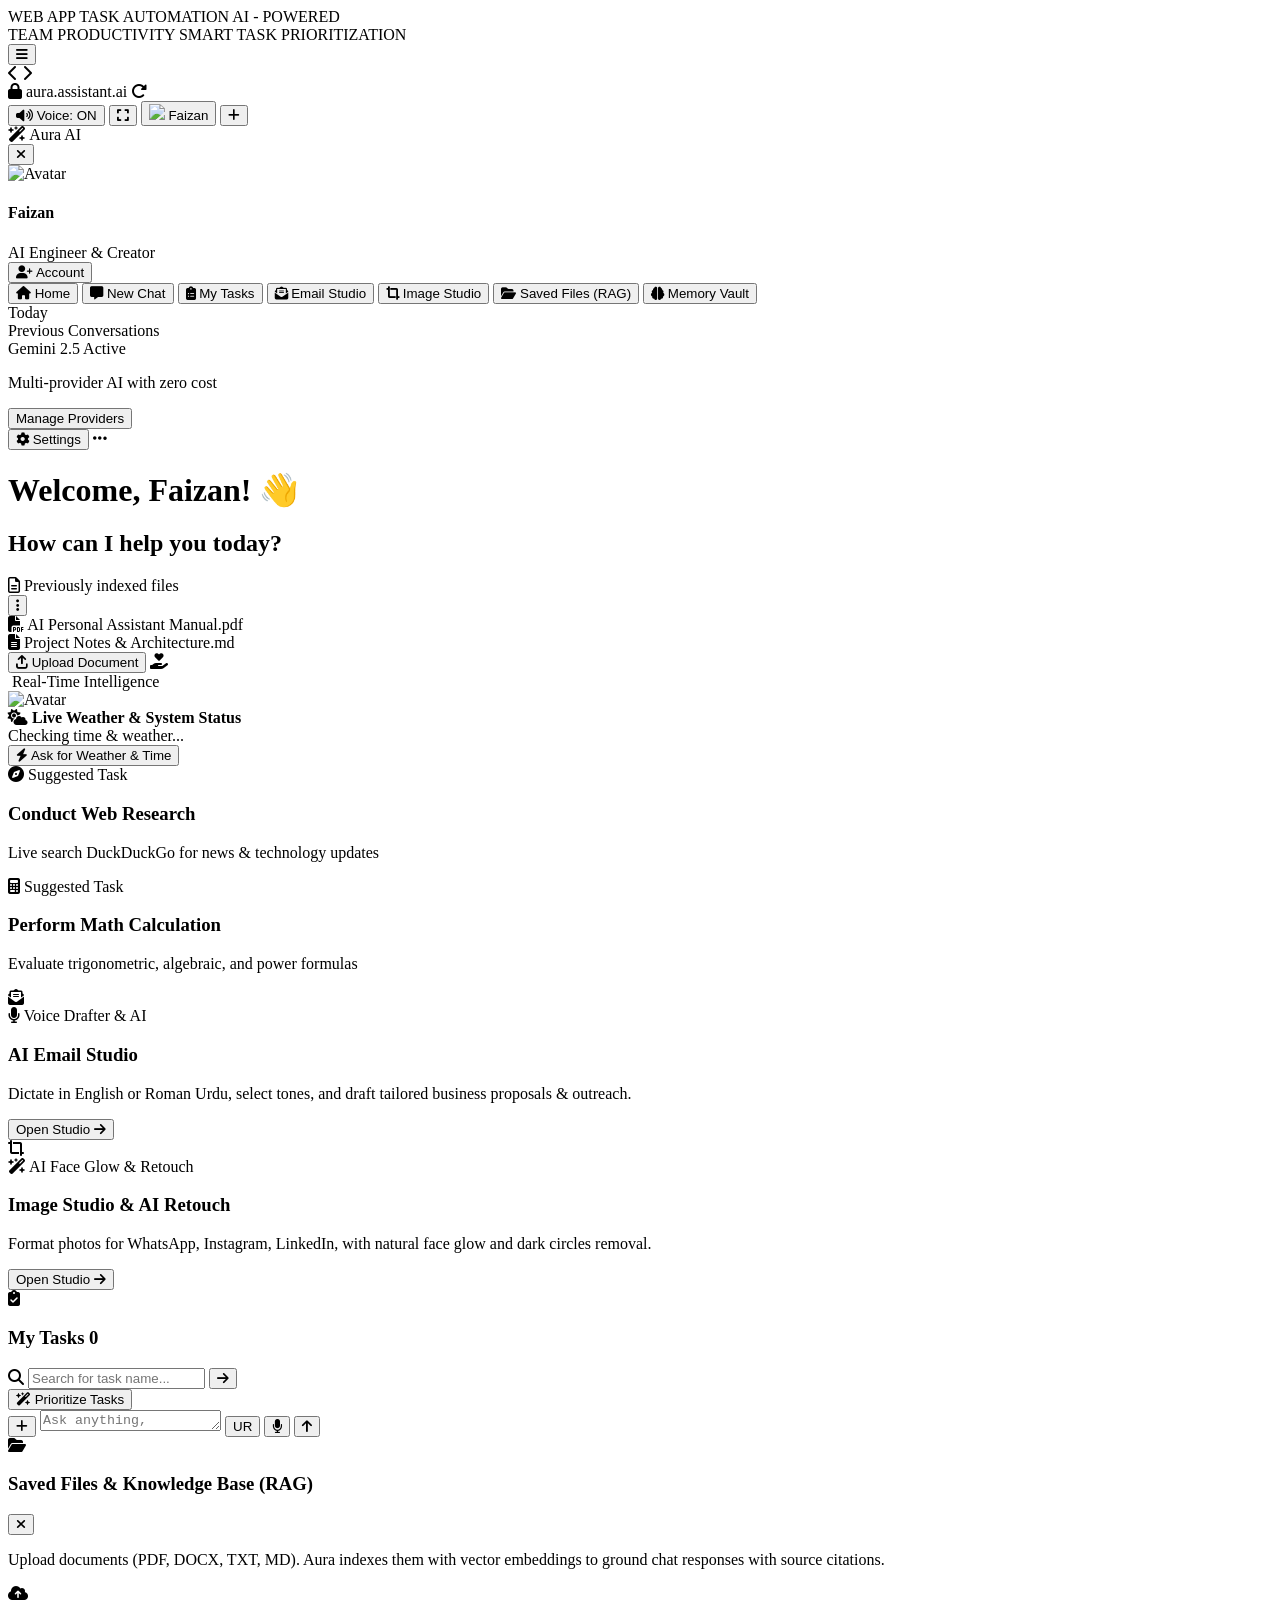
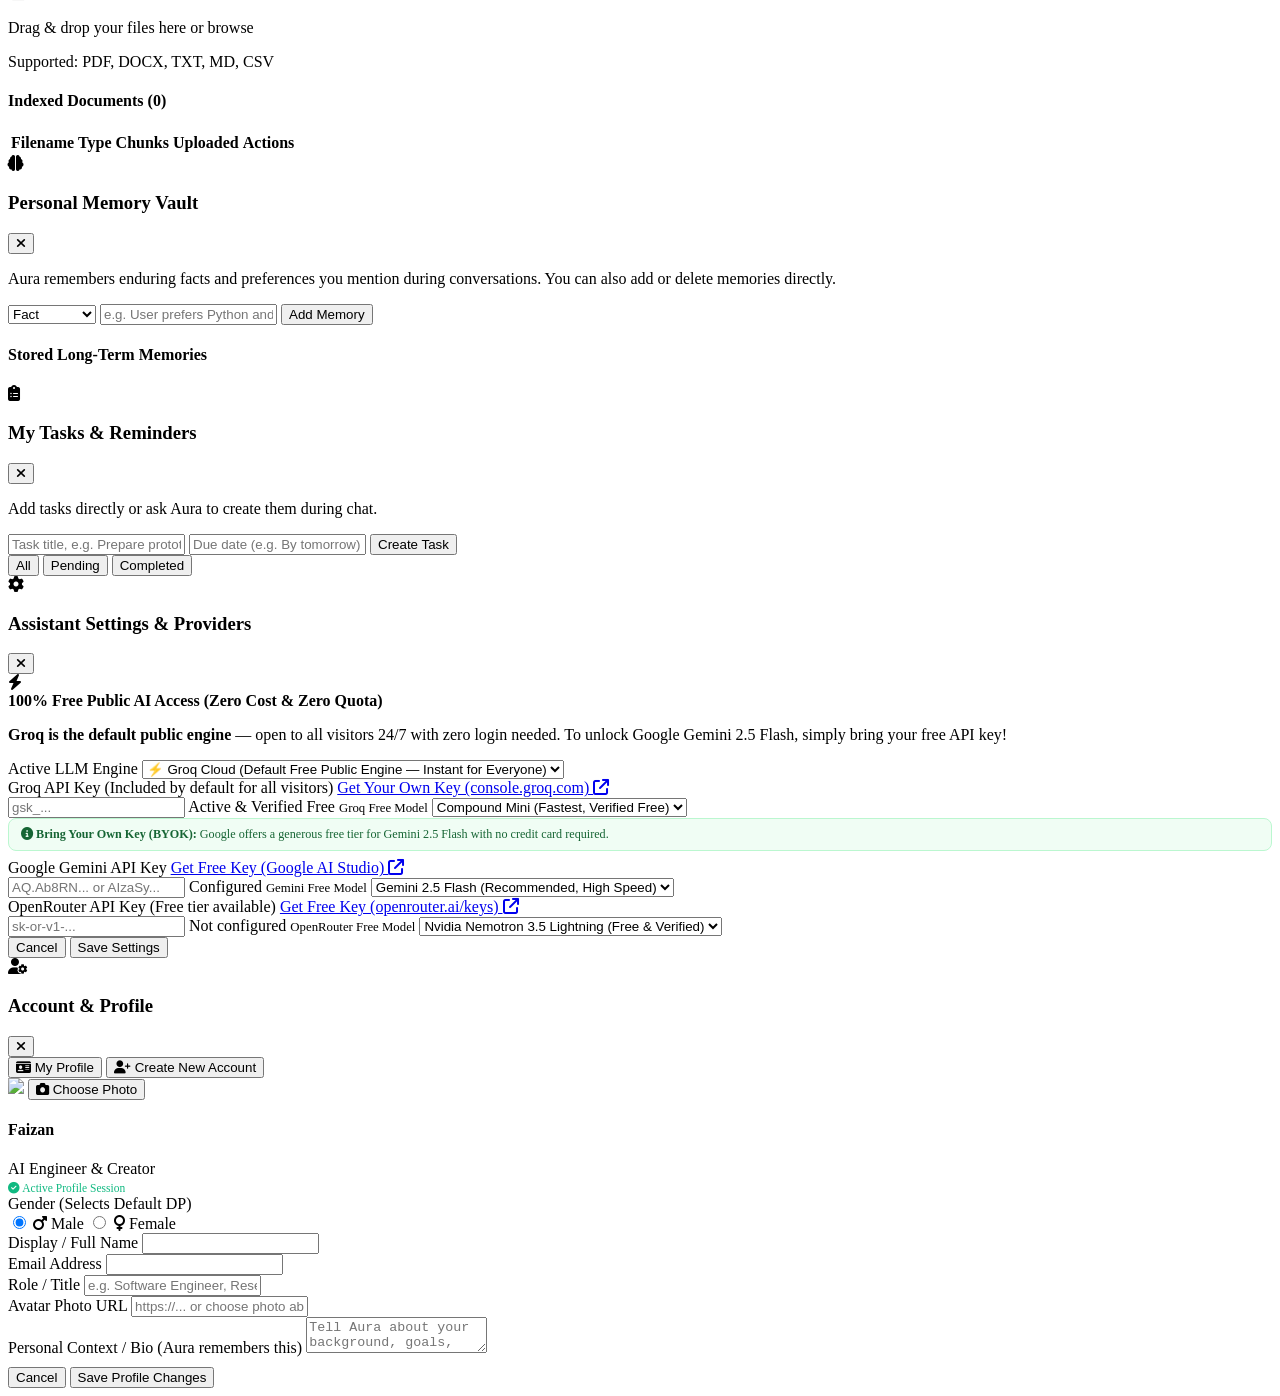
==== commit bebd19c6: "feat: complete mobile-responsive design system and cloud-resilient photo background replacement" ====
--- a/frontend/index.html
+++ b/frontend/index.html
@@ -12,7 +12,7 @@
   <link rel="stylesheet" href="https://cdnjs.cloudflare.com/ajax/libs/font-awesome/6.5.1/css/all.min.css" />
   <!-- Marked.js for fast Markdown formatting and image rendering -->
   <script src="https://cdn.jsdelivr.net/npm/marked/marked.min.js"></script>
-  <link rel="stylesheet" href="/static/css/style.css?v=2.2" />
+  <link rel="stylesheet" href="/static/css/style.css?v=3.0" />
 </head>
 <body>
   <!-- Top Category Tags (matching reference style) -->
@@ -32,6 +32,11 @@
   <div class="window-frame">
     <!-- Window Header / Browser Chrome -->
     <div class="window-header">
+      <!-- Mobile Hamburger Menu Button -->
+      <button class="win-btn-icon mobile-hamburger-btn" id="mobile-menu-btn" title="Open Navigation Menu">
+        <i class="fa-solid fa-bars"></i>
+      </button>
+
       <div class="window-controls">
         <span class="control-dot close" id="win-close-btn" title="Close / Return to Dashboard"></span>
         <span class="control-dot minimize" id="win-minimize-btn" title="Minimize / Toggle Sidebar"></span>
@@ -68,8 +73,22 @@
 
     <!-- App Body: Sidebar + Main Content -->
     <div class="app-body">
+      <!-- Mobile Backdrop Overlay -->
+      <div class="sidebar-backdrop" id="sidebar-backdrop"></div>
+
       <!-- Left Sidebar -->
       <aside class="sidebar" id="sidebar">
+        <!-- Mobile Sidebar Close Header -->
+        <div class="mobile-sidebar-header">
+          <div class="mobile-sidebar-brand">
+            <i class="fa-solid fa-wand-magic-sparkles text-primary"></i>
+            <span>Aura AI</span>
+          </div>
+          <button type="button" class="btn-sidebar-mobile-close" id="mobile-sidebar-close-btn" title="Close Menu">
+            <i class="fa-solid fa-xmark"></i>
+          </button>
+        </div>
+
         <!-- User Profile Card -->
         <div class="sidebar-user-card" id="sidebar-profile-card">
           <div class="user-avatar-group" id="open-profile-avatar-group" style="cursor: pointer;" title="Click to view profile or create account">
@@ -1403,6 +1422,6 @@
   <!-- Markdown Parser & Code Syntax Highlighting -->
   <script src="https://cdn.jsdelivr.net/npm/marked/marked.min.js"></script>
   <script src="https://cdnjs.cloudflare.com/ajax/libs/prism/1.29.0/prism.min.js"></script>
-  <script src="/static/js/app.js?v=2.2"></script>
+  <script src="/static/js/app.js?v=3.0"></script>
 </body>
 </html>
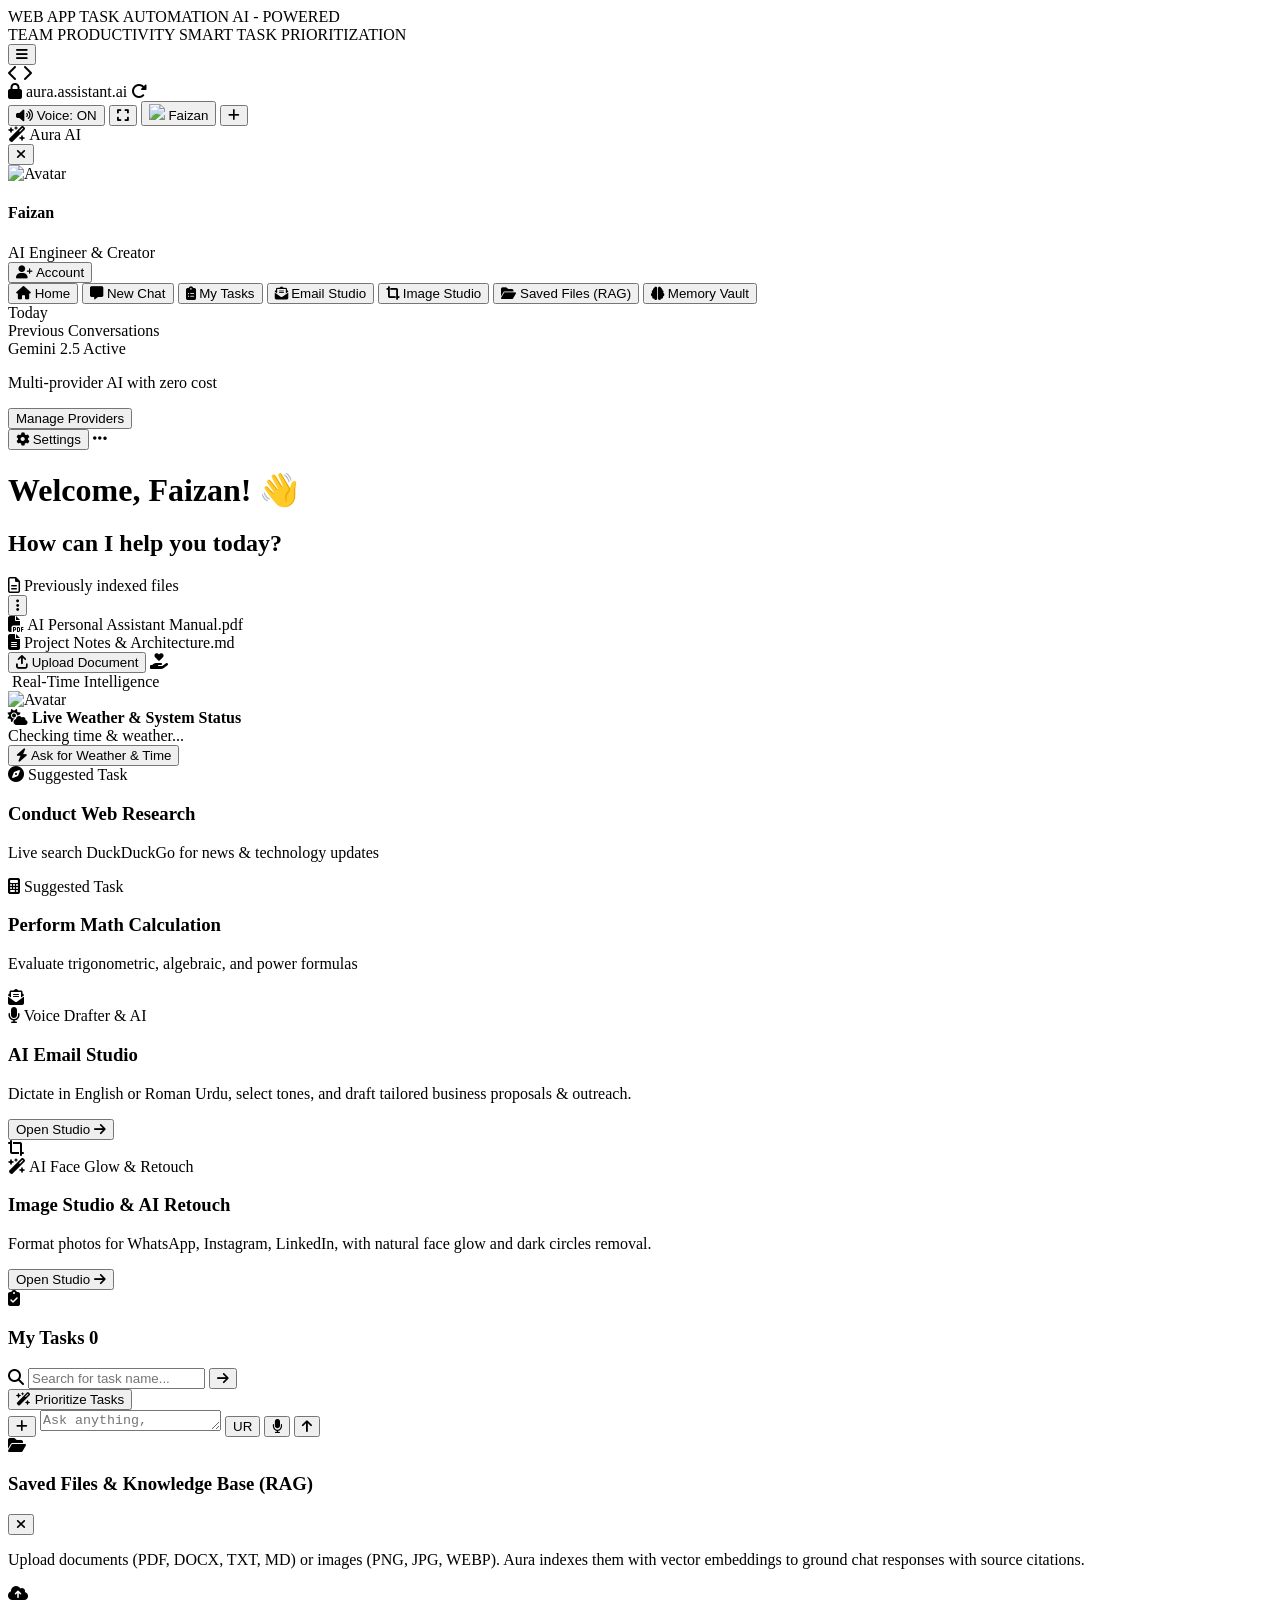
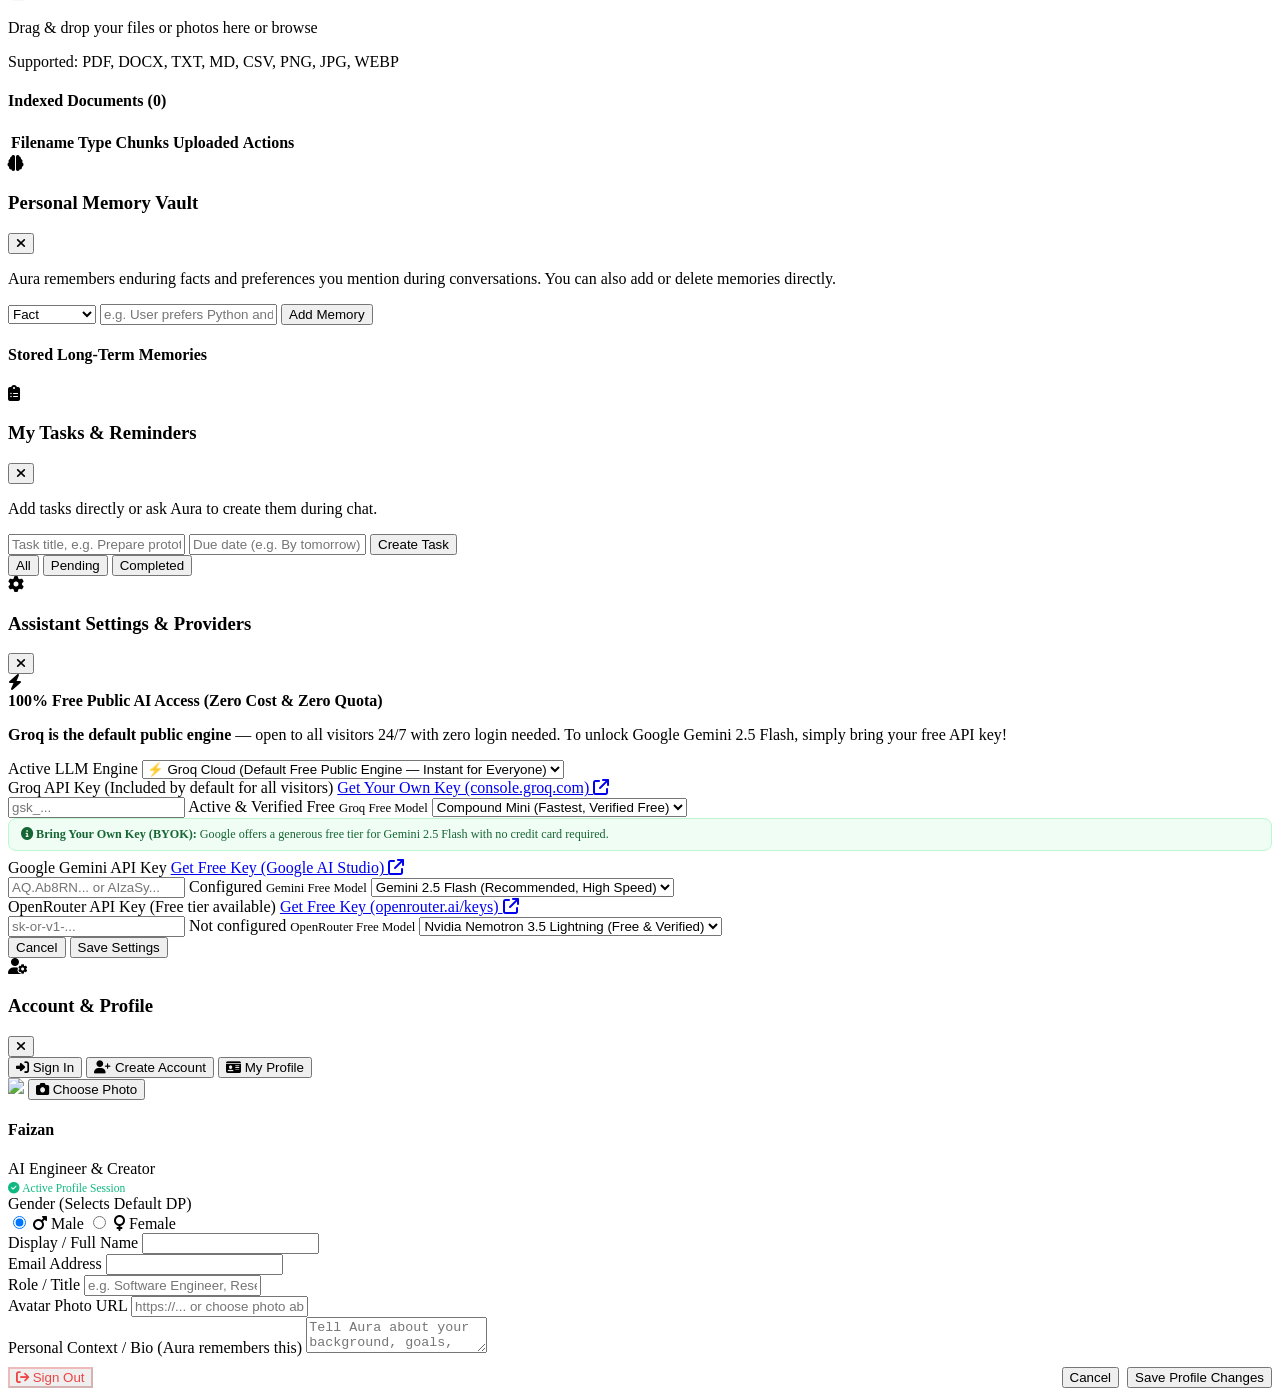
==== commit beaff547: "feat: Add model gating for Gemini/OpenRouter, user-scoped sessions, RAG image uploads, photo backdro" ====
--- a/frontend/index.html
+++ b/frontend/index.html
@@ -824,10 +824,6 @@
                         <span class="color-dot" style="background:#f8fafc; border:1px solid #cbd5e1;"></span>
                         <span class="color-name">Soft Off-White</span>
                       </button>
-                      <button type="button" class="passport-color-btn" data-color="#dc2626" title="Passport Red">
-                        <span class="color-dot" style="background:#dc2626;"></span>
-                        <span class="color-name">Passport Red</span>
-                      </button>
                       <button type="button" class="passport-color-btn" data-color="#94a3b8" title="Studio Gray">
                         <span class="color-dot" style="background:#94a3b8;"></span>
                         <span class="color-name">Studio Gray</span>
@@ -840,10 +836,17 @@
 
                     <!-- Any Custom Color Picker -->
                     <div class="custom-bg-color-row">
-                      <span class="custom-picker-title"><i class="fa-solid fa-palette"></i> Or Pick Any Color:</span>
+                      <span class="custom-picker-title"><i class="fa-solid fa-palette"></i> Pick Any Color:</span>
                       <div class="custom-picker-input-wrap">
-                        <input type="color" id="picker-image-bg-color" value="#ffffff" title="Pick any custom hex color" />
+                        <input type="color" id="picker-image-bg-color" value="#ffffff" title="Pick any custom color" />
                         <span id="label-image-bg-hex">#FFFFFF</span>
+                      </div>
+                      <div class="quick-swatches mini-swatches" id="photo-bg-custom-swatches" style="display: flex; gap: 4px; margin-left: 8px;">
+                        <button type="button" class="swatch-btn mini-swatch" data-color="#0f172a" style="background:#0f172a; width: 22px; height: 22px;" title="Slate Dark"></button>
+                        <button type="button" class="swatch-btn mini-swatch" data-color="#059669" style="background:#059669; width: 22px; height: 22px;" title="Emerald"></button>
+                        <button type="button" class="swatch-btn mini-swatch" data-color="#7c3aed" style="background:#7c3aed; width: 22px; height: 22px;" title="Purple"></button>
+                        <button type="button" class="swatch-btn mini-swatch" data-color="#0284c7" style="background:#0284c7; width: 22px; height: 22px;" title="Sky Blue"></button>
+                        <button type="button" class="swatch-btn mini-swatch" data-color="#f59e0b" style="background:#f59e0b; width: 22px; height: 22px;" title="Warm Amber"></button>
                       </div>
                     </div>
                   </div>
@@ -1011,7 +1014,7 @@
             <button type="button" class="btn-omnibar-tool" id="quick-attach-btn" title="Quick Actions & Studios">
               <i class="fa-solid fa-plus"></i>
             </button>
-            <input type="file" id="quick-file-input" style="display: none;" accept=".pdf,.txt,.md,.docx,.csv" />
+            <input type="file" id="quick-file-input" style="display: none;" accept=".pdf,.txt,.md,.docx,.csv,.png,.jpg,.jpeg,.webp" />
             <input type="file" id="chat-photo-input" style="display: none;" accept="image/*" />
 
             <textarea
@@ -1054,13 +1057,13 @@
         </button>
       </div>
       <div class="modal-body">
-        <p class="modal-subtitle">Upload documents (PDF, DOCX, TXT, MD). Aura indexes them with vector embeddings to ground chat responses with source citations.</p>
+        <p class="modal-subtitle">Upload documents (PDF, DOCX, TXT, MD) or images (PNG, JPG, WEBP). Aura indexes them with vector embeddings to ground chat responses with source citations.</p>
         
         <div class="drop-zone" id="rag-drop-zone">
           <i class="fa-solid fa-cloud-arrow-up"></i>
-          <p>Drag & drop your files here or <span class="browse-link">browse</span></p>
-          <span class="drop-sub">Supported: PDF, DOCX, TXT, MD, CSV</span>
-          <input type="file" id="modal-file-input" style="display: none;" accept=".pdf,.txt,.md,.docx,.csv" />
+          <p>Drag & drop your files or photos here or <span class="browse-link">browse</span></p>
+          <span class="drop-sub">Supported: PDF, DOCX, TXT, MD, CSV, PNG, JPG, WEBP</span>
+          <input type="file" id="modal-file-input" style="display: none;" accept=".pdf,.txt,.md,.docx,.csv,.png,.jpg,.jpeg,.webp" />
         </div>
 
         <div class="rag-table-section">
@@ -1273,13 +1276,42 @@
       </div>
       <div class="modal-body">
         <div class="profile-tabs-bar">
+          <button type="button" class="tab-pill" id="tab-login-btn">
+            <i class="fa-solid fa-right-to-bracket"></i> Sign In
+          </button>
+          <button type="button" class="tab-pill" id="tab-register-btn">
+            <i class="fa-solid fa-user-plus"></i> Create Account
+          </button>
           <button type="button" class="tab-pill active" id="tab-profile-view-btn">
             <i class="fa-solid fa-id-card"></i> My Profile
           </button>
-          <button type="button" class="tab-pill" id="tab-register-btn">
-            <i class="fa-solid fa-user-plus"></i> Create New Account
-          </button>
-        </div>
+        </div>
+
+        <!-- Tab 0: Sign In Form -->
+        <form class="clean-profile-form" id="login-account-form" style="display: none;">
+          <div class="byok-banner" style="background: #eff6ff; border: 1px solid #bfdbfe; border-radius: 8px; padding: 10px 12px; margin-bottom: 12px; font-size: 0.8rem; color: #1e40af;">
+            <i class="fa-solid fa-lock-open"></i> <strong>Unlock Google Gemini 2.5 & OpenRouter:</strong> Guests have unlimited instant access to Groq. Sign in to unlock Gemini, OpenRouter, cloud synchronization, and your personal memory vault.
+          </div>
+
+          <div class="form-field">
+            <label for="login-email-input">Email Address</label>
+            <input type="email" id="login-email-input" class="clean-input" placeholder="faizan@example.com" required />
+          </div>
+
+          <div class="form-field">
+            <label for="login-password-input">Password</label>
+            <input type="password" id="login-password-input" class="clean-input" placeholder="••••••••" required />
+          </div>
+
+          <div class="modal-footer-actions" style="margin-top: 10px;">
+            <button type="button" class="btn-cancel close-modal-btn" data-modal="profile-modal">Cancel</button>
+            <button type="submit" class="btn-accent-pill" id="btn-submit-login"><i class="fa-solid fa-arrow-right-to-bracket"></i> Sign In</button>
+          </div>
+
+          <div style="margin-top: 14px; font-size: 0.78rem; color: #64748b; text-align: center;">
+            Don't have an account? <button type="button" id="btn-goto-register" style="background:none; border:none; color: #6366f1; font-weight: 600; cursor: pointer; text-decoration: underline;">Create free account</button>
+          </div>
+        </form>
 
         <!-- Tab 1: Current Profile Form -->
         <form class="clean-profile-form" id="profile-edit-form">
@@ -1342,9 +1374,12 @@
             <textarea id="profile-bio-input" class="clean-input" rows="2" placeholder="Tell Aura about your background, goals, preferences..."></textarea>
           </div>
 
-          <div class="modal-footer-actions" style="margin-top: 10px;">
-            <button type="button" class="btn-cancel close-modal-btn" data-modal="profile-modal">Cancel</button>
-            <button type="submit" class="btn-accent-pill">Save Profile Changes</button>
+          <div class="modal-footer-actions" style="margin-top: 10px; display: flex; justify-content: space-between; align-items: center;">
+            <button type="button" class="btn-cancel" id="btn-user-signout" style="color: #ef4444; border-color: rgba(239,68,68,0.3);"><i class="fa-solid fa-arrow-right-from-bracket"></i> Sign Out</button>
+            <div style="display: flex; gap: 8px;">
+              <button type="button" class="btn-cancel close-modal-btn" data-modal="profile-modal">Cancel</button>
+              <button type="submit" class="btn-accent-pill">Save Profile Changes</button>
+            </div>
           </div>
         </form>
 
@@ -1412,6 +1447,10 @@
             <button type="button" class="btn-cancel close-modal-btn" data-modal="profile-modal">Cancel</button>
             <button type="submit" class="btn-accent-pill" id="btn-submit-register">Create Account</button>
           </div>
+
+          <div style="margin-top: 14px; font-size: 0.78rem; color: #64748b; text-align: center;">
+            Already have an account? <button type="button" id="btn-goto-login" style="background:none; border:none; color: #6366f1; font-weight: 600; cursor: pointer; text-decoration: underline;">Sign In here</button>
+          </div>
         </form>
       </div>
     </div>
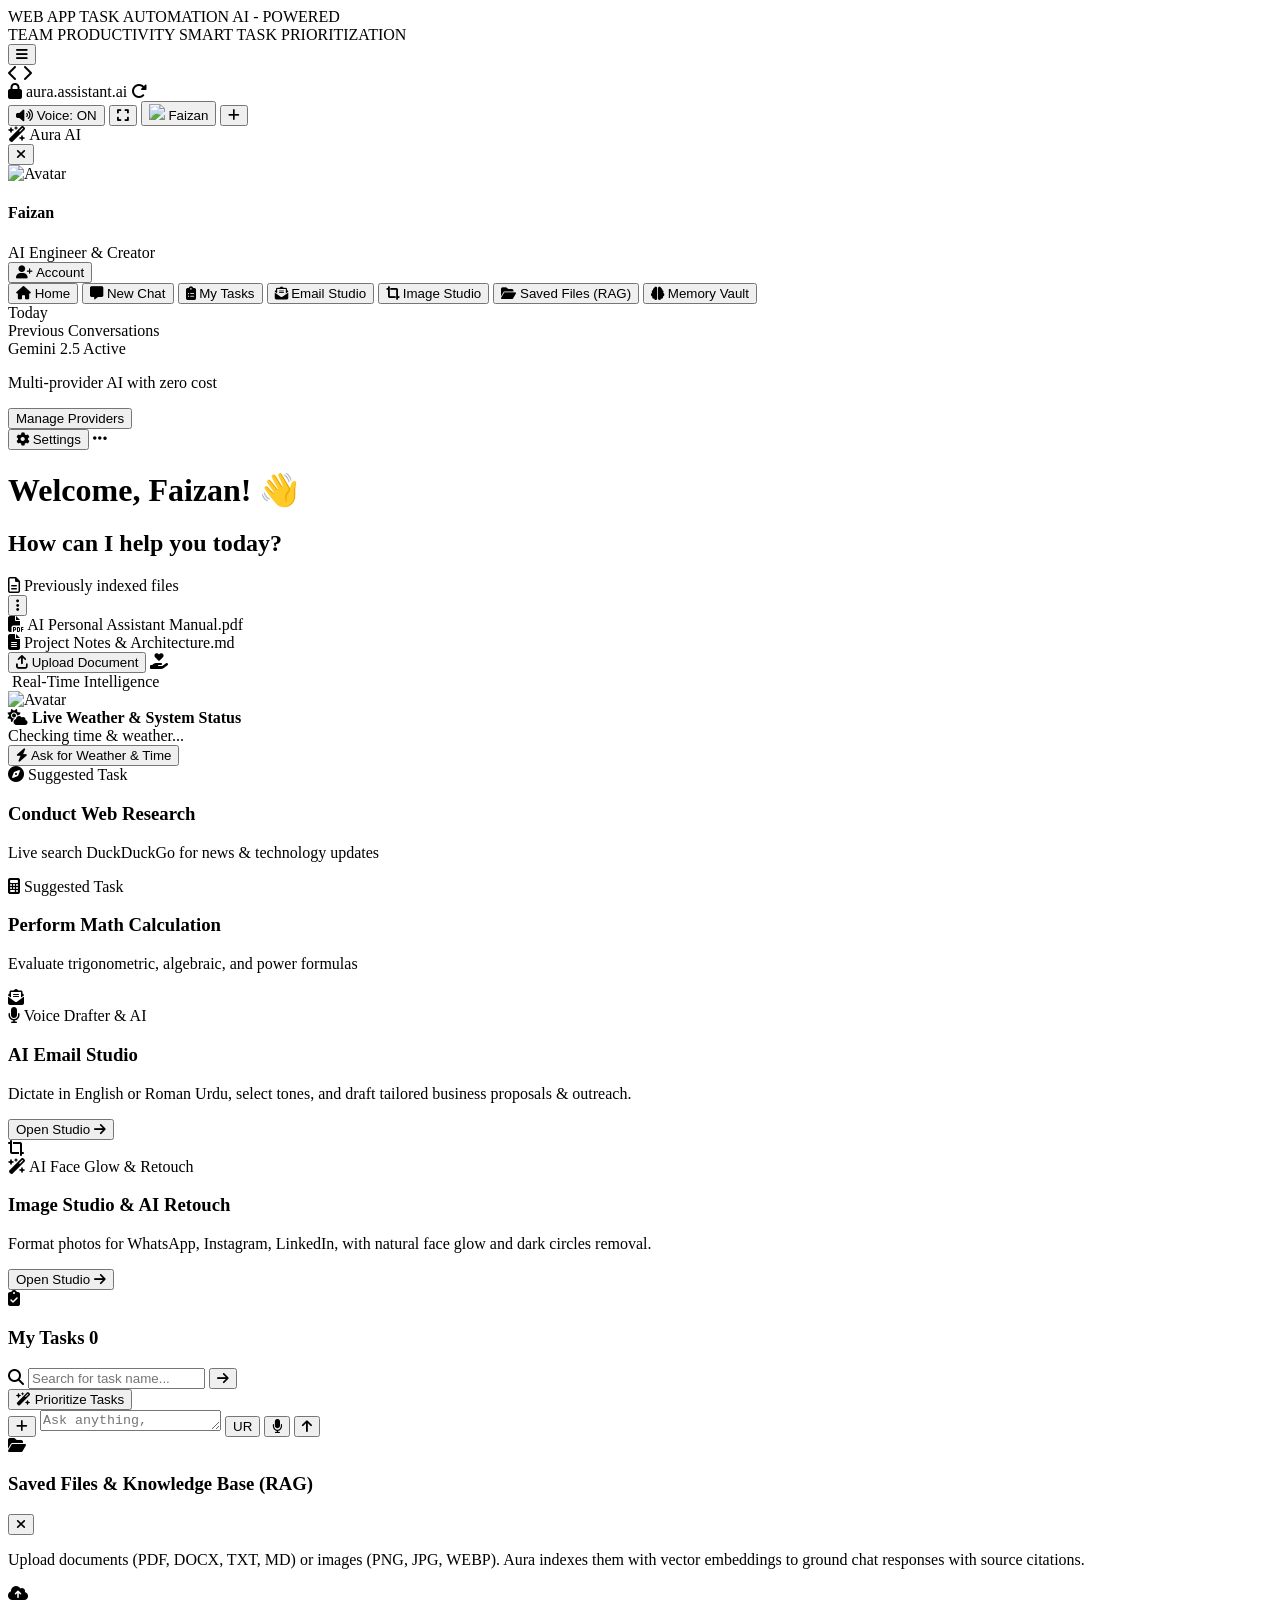
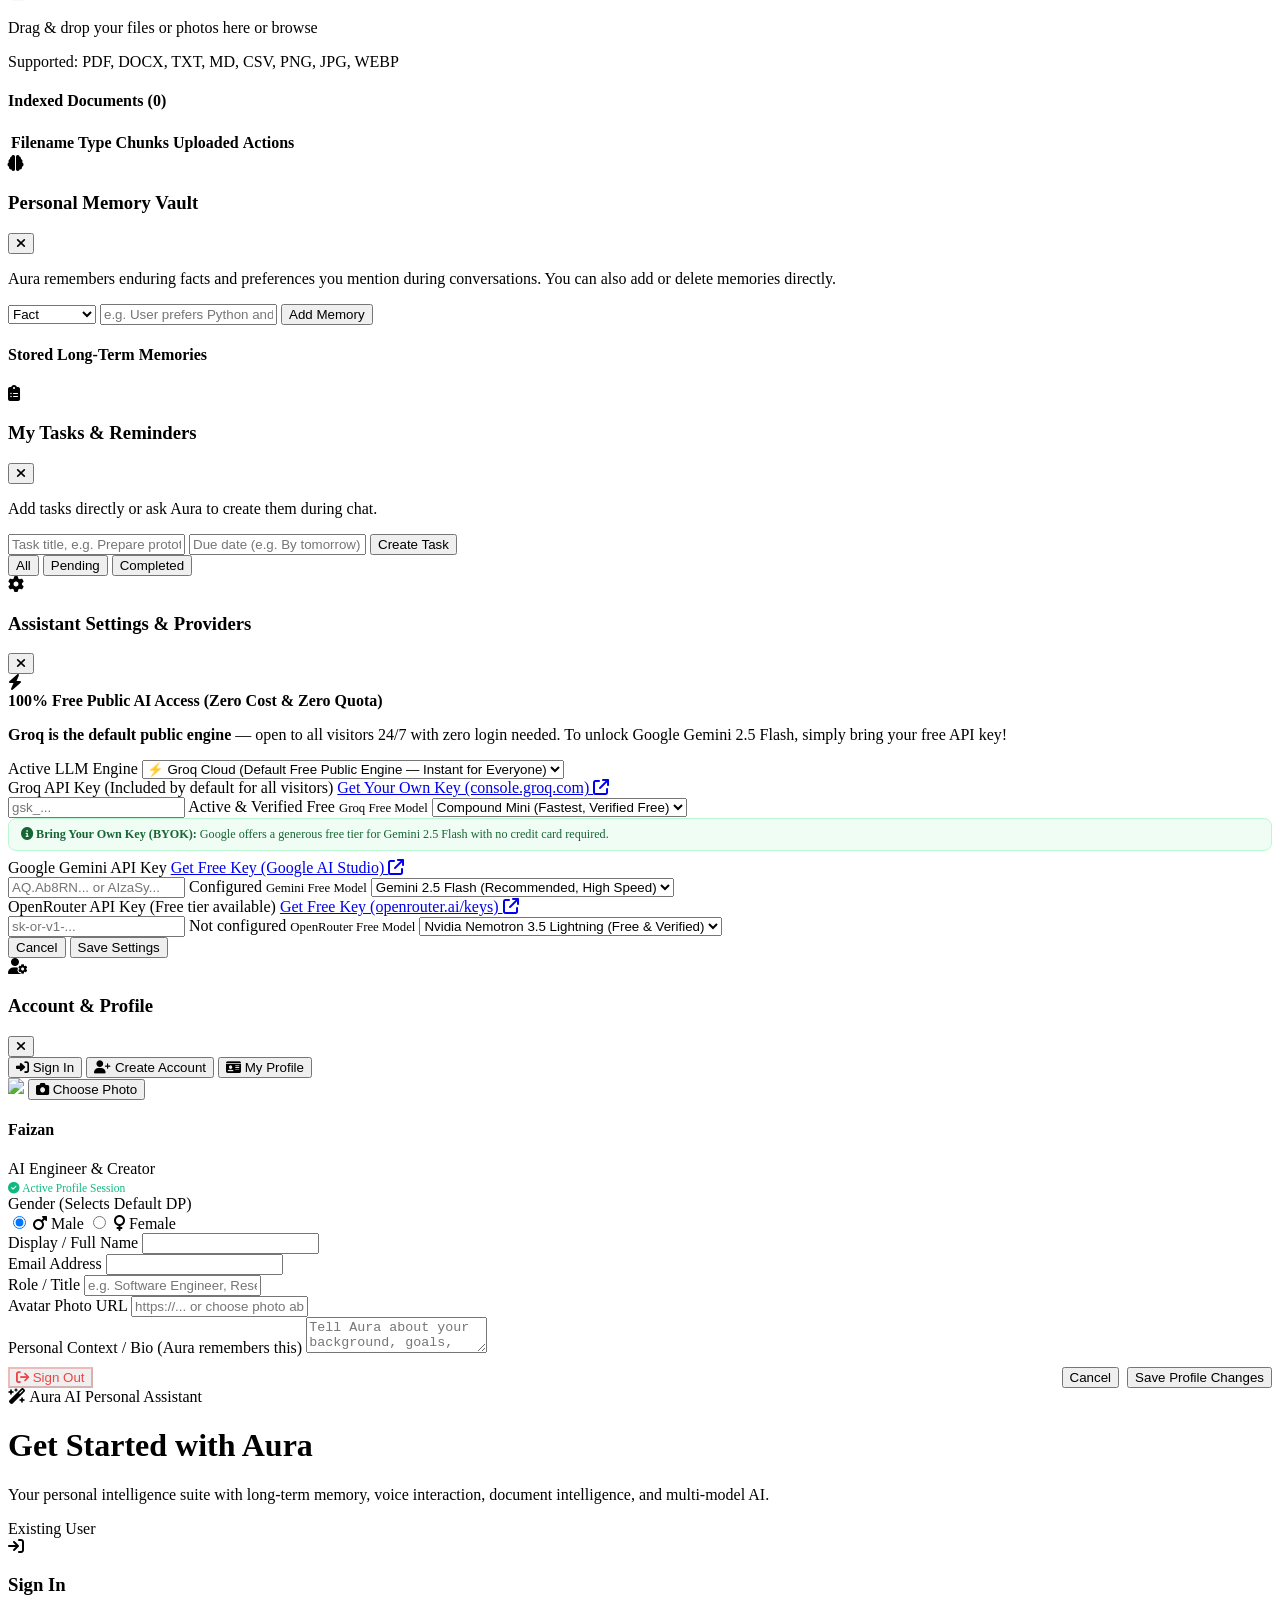
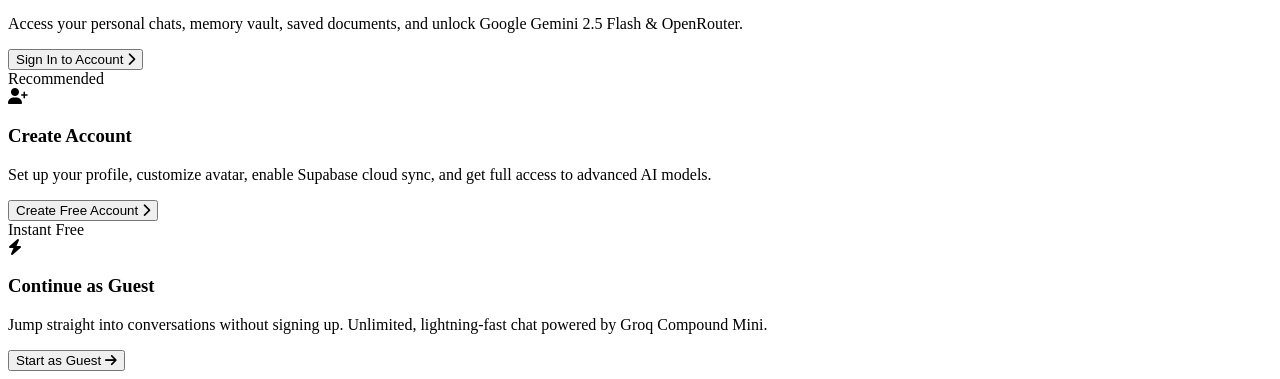
==== commit e4d6771f: "feat(auth): add upfront Welcome Authentication Gateway with Sign In, Create Account, and Guest choic" ====
--- a/frontend/index.html
+++ b/frontend/index.html
@@ -1456,6 +1456,176 @@
     </div>
   </div>
 
+  <!-- ==========================================================
+       WELCOME AUTHENTICATION GATEWAY (INITIAL VISIT PROMPT)
+       Options: 1. Sign In | 2. Create Account | 3. Continue as Guest
+       ========================================================== -->
+  <div class="welcome-gate-overlay" id="welcome-gate-overlay">
+    <div class="welcome-gate-card">
+      
+      <!-- Brand Header -->
+      <div class="gate-header">
+        <div class="gate-brand-badge">
+          <i class="fa-solid fa-wand-magic-sparkles"></i>
+          <span>Aura AI Personal Assistant</span>
+        </div>
+        <h1 class="gate-title" id="gate-main-heading">Get Started with Aura</h1>
+        <p class="gate-subtitle" id="gate-main-subheading">
+          Your personal intelligence suite with long-term memory, voice interaction, document intelligence, and multi-model AI.
+        </p>
+      </div>
+
+      <!-- VIEW 1: THE 3 CORE CHOICES -->
+      <div id="gate-view-choices">
+        <div class="gate-choices-grid">
+          
+          <!-- Choice 1: Sign In -->
+          <div class="gate-choice-card" id="gate-card-signin" role="button" tabindex="0">
+            <span class="gate-card-pill pill-neutral">Existing User</span>
+            <div class="gate-choice-icon icon-signin">
+              <i class="fa-solid fa-arrow-right-to-bracket"></i>
+            </div>
+            <h3 class="gate-choice-title">Sign In</h3>
+            <p class="gate-choice-desc">
+              Access your personal chats, memory vault, saved documents, and unlock Google Gemini 2.5 Flash & OpenRouter.
+            </p>
+            <button type="button" class="gate-choice-btn btn-card-signin">
+              <span>Sign In to Account</span>
+              <i class="fa-solid fa-chevron-right"></i>
+            </button>
+          </div>
+
+          <!-- Choice 2: Create Account (Featured) -->
+          <div class="gate-choice-card featured" id="gate-card-signup" role="button" tabindex="0">
+            <span class="gate-card-pill pill-primary">Recommended</span>
+            <div class="gate-choice-icon icon-signup">
+              <i class="fa-solid fa-user-plus"></i>
+            </div>
+            <h3 class="gate-choice-title">Create Account</h3>
+            <p class="gate-choice-desc">
+              Set up your profile, customize avatar, enable Supabase cloud sync, and get full access to advanced AI models.
+            </p>
+            <button type="button" class="gate-choice-btn btn-card-signup">
+              <span>Create Free Account</span>
+              <i class="fa-solid fa-chevron-right"></i>
+            </button>
+          </div>
+
+          <!-- Choice 3: Continue as Guest -->
+          <div class="gate-choice-card" id="gate-card-guest" role="button" tabindex="0">
+            <span class="gate-card-pill pill-emerald">Instant Free</span>
+            <div class="gate-choice-icon icon-guest">
+              <i class="fa-solid fa-bolt"></i>
+            </div>
+            <h3 class="gate-choice-title">Continue as Guest</h3>
+            <p class="gate-choice-desc">
+              Jump straight into conversations without signing up. Unlimited, lightning-fast chat powered by Groq Compound Mini.
+            </p>
+            <button type="button" class="gate-choice-btn btn-card-guest">
+              <span>Start as Guest</span>
+              <i class="fa-solid fa-arrow-right"></i>
+            </button>
+          </div>
+
+        </div>
+      </div>
+
+      <!-- VIEW 2: SIGN IN FORM (Hidden Initially) -->
+      <div id="gate-view-signin" class="gate-form-view" style="display: none;">
+        <div class="gate-form-header">
+          <h2 class="gate-form-title">Welcome Back</h2>
+          <p class="gate-form-subtitle">Enter your email and password to log in to your account.</p>
+        </div>
+
+        <form id="gate-form-login-element">
+          <div class="gate-input-group">
+            <label for="gate-login-email"><i class="fa-solid fa-envelope"></i> Email Address</label>
+            <input type="email" id="gate-login-email" class="gate-input" placeholder="name@example.com" required />
+          </div>
+
+          <div class="gate-input-group">
+            <label for="gate-login-password"><i class="fa-solid fa-lock"></i> Password</label>
+            <input type="password" id="gate-login-password" class="gate-input" placeholder="••••••••" required />
+          </div>
+
+          <div class="gate-actions-row">
+            <button type="button" class="btn-gate-back" id="btn-gate-back-from-signin">
+              <i class="fa-solid fa-arrow-left"></i> Back
+            </button>
+            <button type="submit" class="btn-gate-submit" id="btn-gate-submit-login">
+              <i class="fa-solid fa-arrow-right-to-bracket"></i> Sign In
+            </button>
+          </div>
+
+          <div class="gate-switch-link">
+            Don't have an account yet? 
+            <button type="button" id="btn-gate-switch-to-signup">Create one now</button>
+          </div>
+        </form>
+      </div>
+
+      <!-- VIEW 3: CREATE ACCOUNT FORM (Hidden Initially) -->
+      <div id="gate-view-signup" class="gate-form-view" style="display: none;">
+        <div class="gate-form-header">
+          <h2 class="gate-form-title">Create Free Account</h2>
+          <p class="gate-form-subtitle">Unlock personalized AI, Google Gemini 2.5 Flash, and Cloud Sync.</p>
+        </div>
+
+        <form id="gate-form-signup-element">
+          <!-- Gender selection for auto avatar -->
+          <div class="gate-input-group">
+            <label>Gender (Selects Default Avatar)</label>
+            <div class="gender-radio-group" style="display: flex; gap: 10px; margin-top: 4px;">
+              <label class="gender-radio-pill active" id="gate-pill-male" style="flex: 1; text-align: center; cursor: pointer; padding: 8px; border-radius: 8px; border: 1px solid rgba(255,255,255,0.15); background: rgba(99,102,241,0.2); color: #fff;">
+                <input type="radio" name="gate-reg-gender" value="male" checked style="display: none;" />
+                <i class="fa-solid fa-mars"></i> Male
+              </label>
+              <label class="gender-radio-pill" id="gate-pill-female" style="flex: 1; text-align: center; cursor: pointer; padding: 8px; border-radius: 8px; border: 1px solid rgba(255,255,255,0.15); background: rgba(30,41,59,0.5); color: #cbd5e1;">
+                <input type="radio" name="gate-reg-gender" value="female" style="display: none;" />
+                <i class="fa-solid fa-venus"></i> Female
+              </label>
+            </div>
+          </div>
+
+          <div class="gate-input-group">
+            <label for="gate-reg-name"><i class="fa-solid fa-user"></i> Full Name</label>
+            <input type="text" id="gate-reg-name" class="gate-input" placeholder="e.g. Faizan" required />
+          </div>
+
+          <div class="gate-input-group">
+            <label for="gate-reg-email"><i class="fa-solid fa-envelope"></i> Email Address</label>
+            <input type="email" id="gate-reg-email" class="gate-input" placeholder="faizan@example.com" required />
+          </div>
+
+          <div class="gate-input-group">
+            <label for="gate-reg-password"><i class="fa-solid fa-lock"></i> Password</label>
+            <input type="password" id="gate-reg-password" class="gate-input" placeholder="At least 6 characters" required minlength="6" />
+          </div>
+
+          <div class="gate-input-group">
+            <label for="gate-reg-role"><i class="fa-solid fa-briefcase"></i> Role / Title (Optional)</label>
+            <input type="text" id="gate-reg-role" class="gate-input" placeholder="e.g. AI Engineer, Designer, Student" />
+          </div>
+
+          <div class="gate-actions-row">
+            <button type="button" class="btn-gate-back" id="btn-gate-back-from-signup">
+              <i class="fa-solid fa-arrow-left"></i> Back
+            </button>
+            <button type="submit" class="btn-gate-submit" id="btn-gate-submit-signup">
+              <i class="fa-solid fa-user-plus"></i> Create Account
+            </button>
+          </div>
+
+          <div class="gate-switch-link">
+            Already have an account? 
+            <button type="button" id="btn-gate-switch-to-signin">Sign In here</button>
+          </div>
+        </form>
+      </div>
+
+    </div>
+  </div>
+
 
 
   <!-- Markdown Parser & Code Syntax Highlighting -->
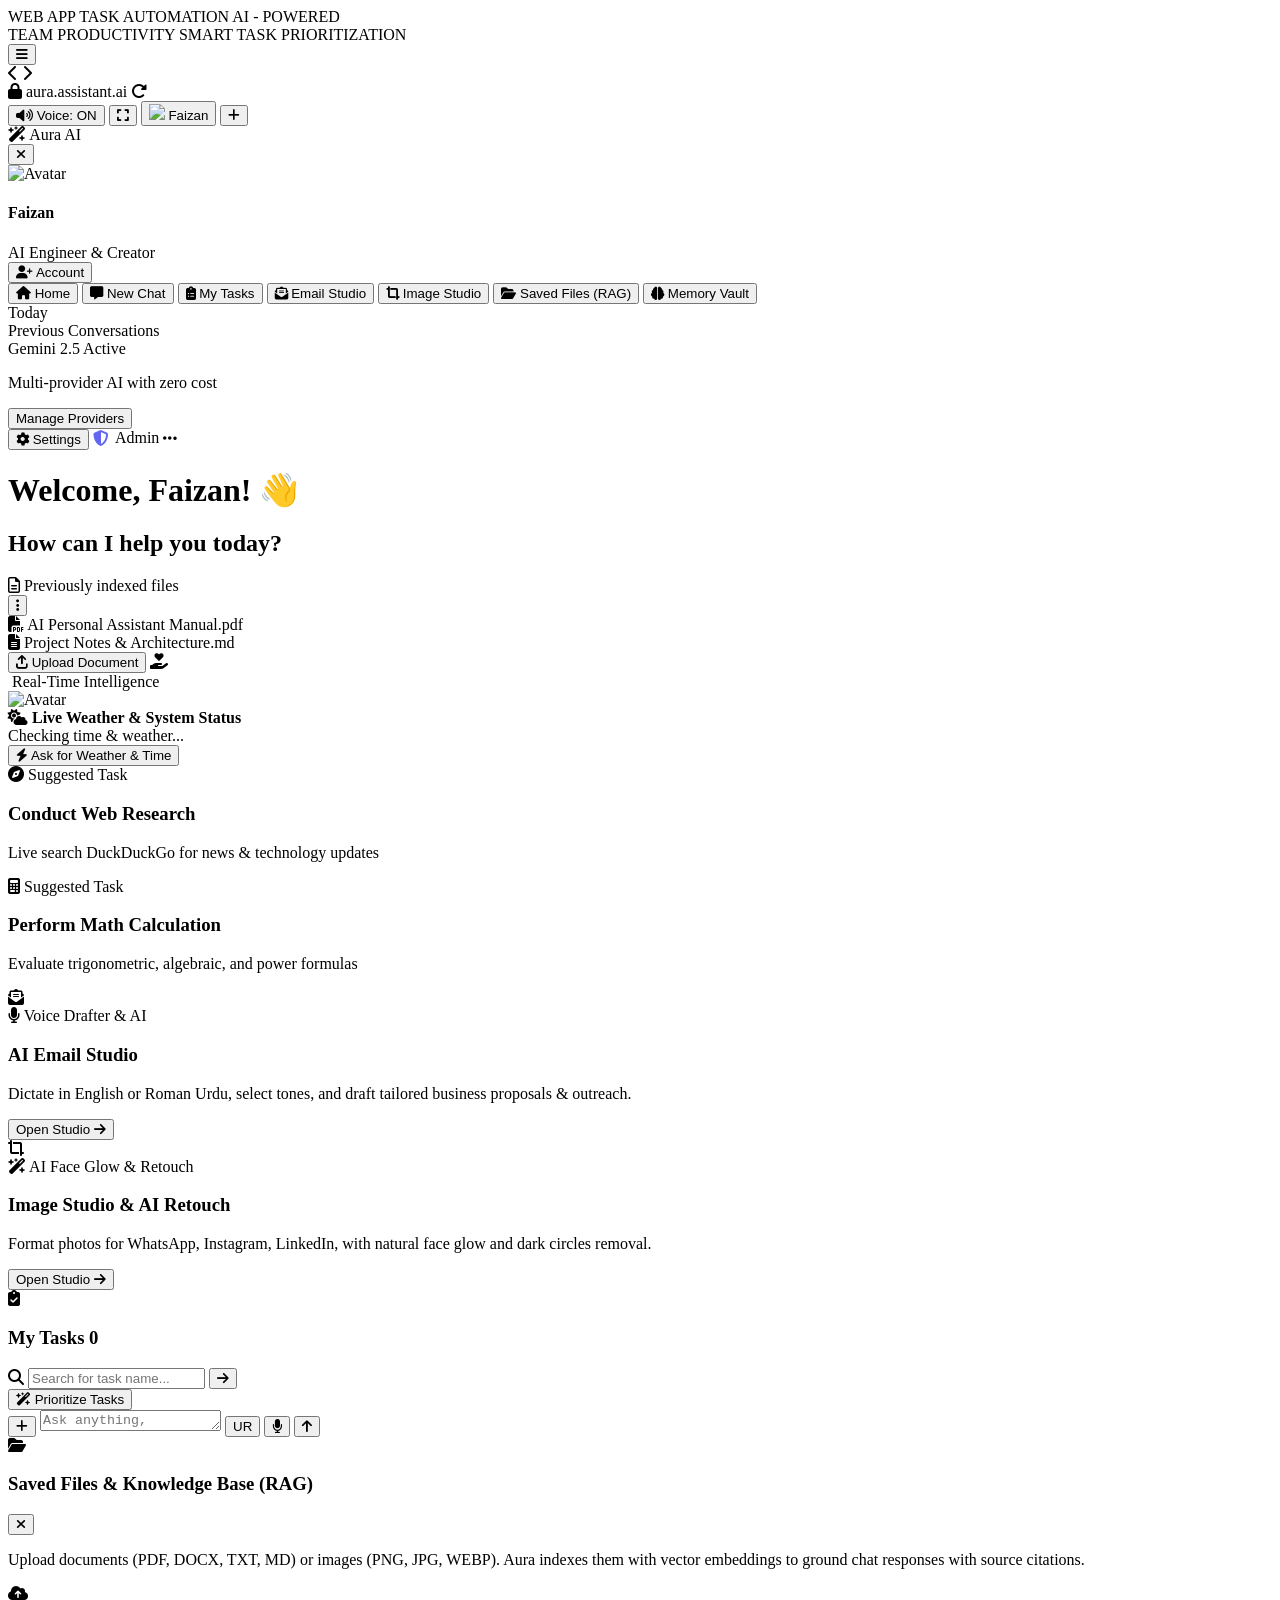
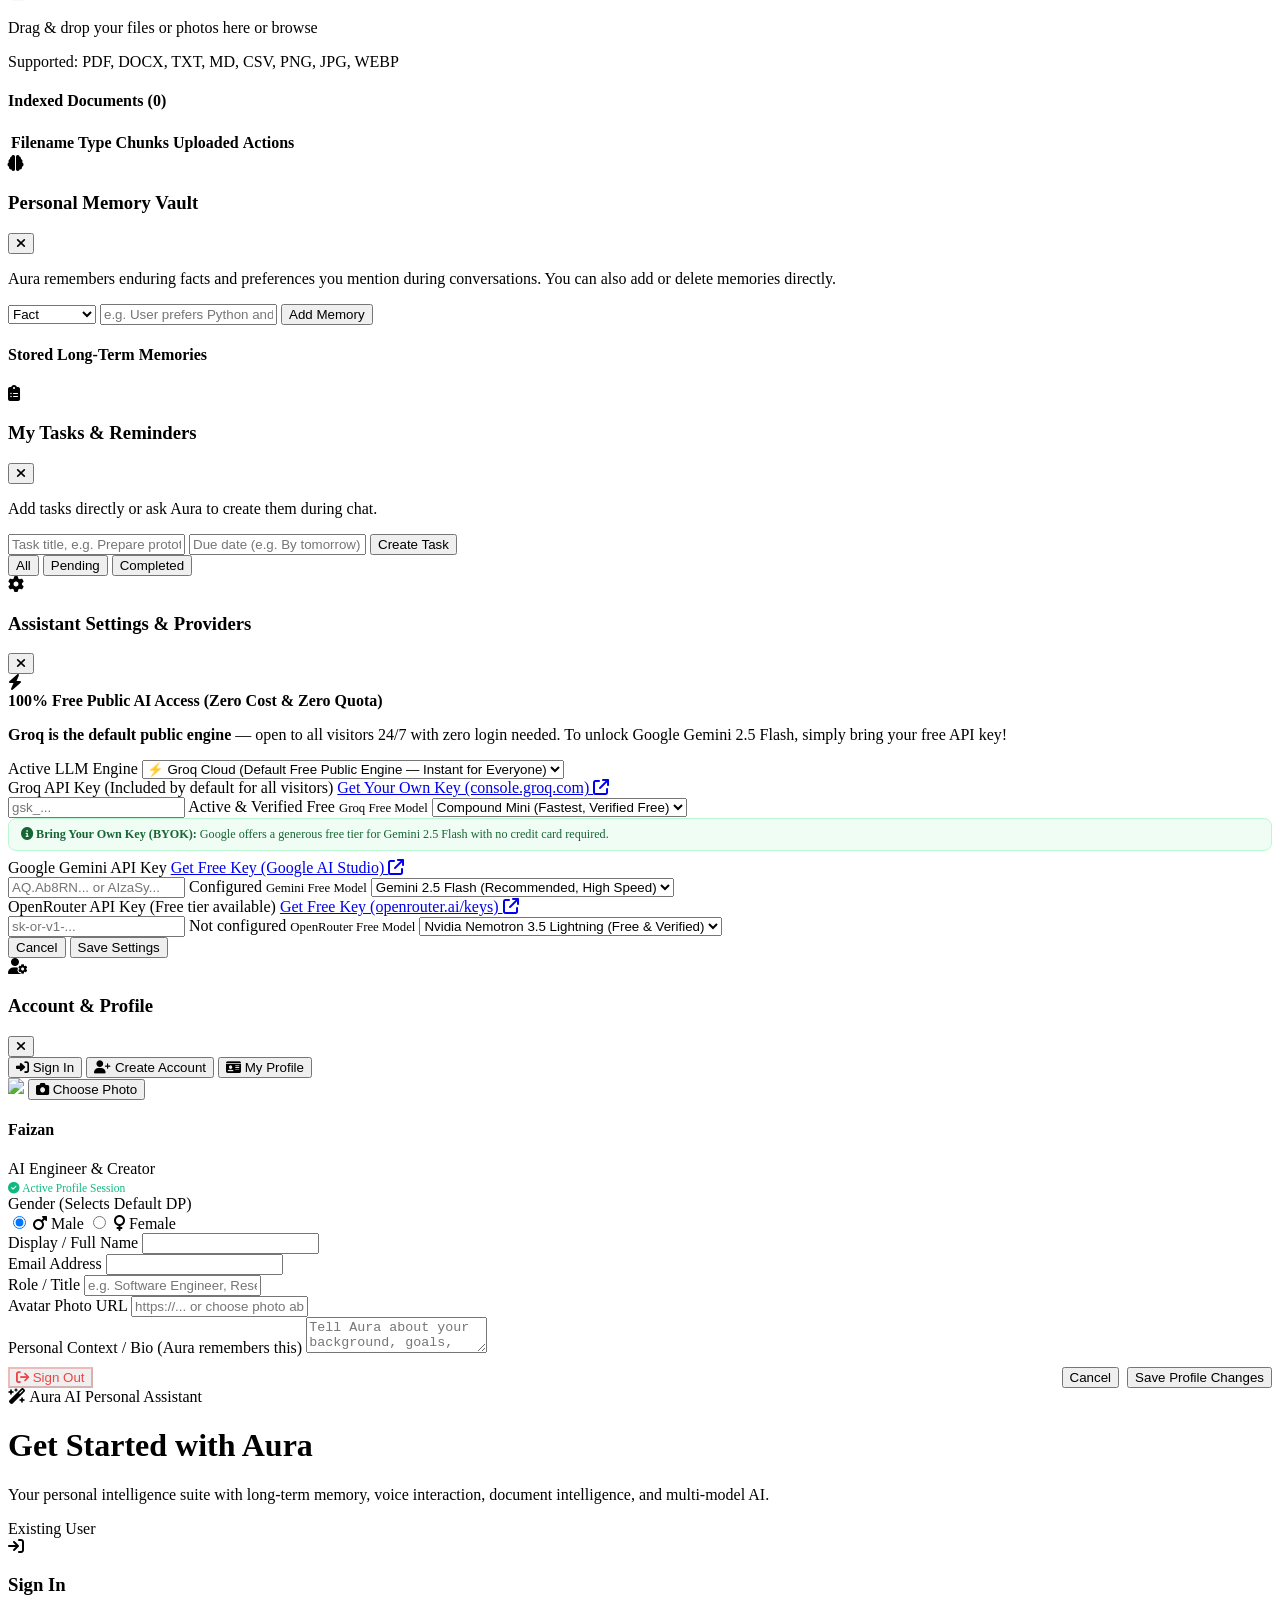
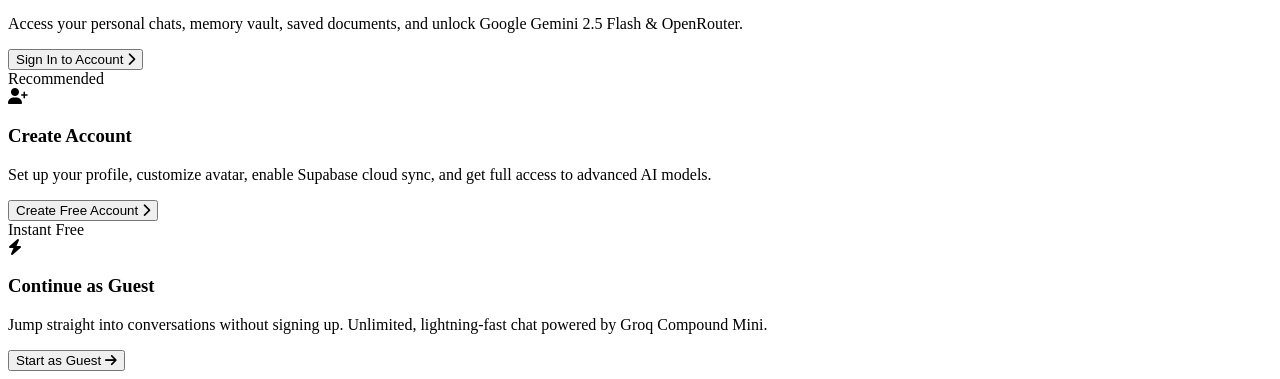
==== commit dbb945c1: "feat(supabase): add Supabase cloud schema and complete authentication synchronization" ====
--- a/frontend/index.html
+++ b/frontend/index.html
@@ -10,9 +10,18 @@
   <link href="https://fonts.googleapis.com/css2?family=Fira+Code:wght@400;500&family=Plus+Jakarta+Sans:wght@300;400;500;600;700;800&display=swap" rel="stylesheet" />
   <!-- FontAwesome Icons -->
   <link rel="stylesheet" href="https://cdnjs.cloudflare.com/ajax/libs/font-awesome/6.5.1/css/all.min.css" />
+  <!-- Progressive Web App (PWA) Manifest & Icons -->
+  <link rel="manifest" href="/manifest.json" />
+  <meta name="theme-color" content="#6366f1" />
+  <meta name="apple-mobile-web-app-capable" content="yes" />
+  <meta name="apple-mobile-web-app-status-bar-style" content="black-translucent" />
+  <meta name="apple-mobile-web-app-title" content="Aura AI" />
+  <link rel="apple-touch-icon" href="/static/icons/apple-touch-icon.png" />
+  <link rel="icon" type="image/png" sizes="192x192" href="/static/icons/icon-192.png" />
+  <link rel="icon" type="image/png" sizes="512x512" href="/static/icons/icon-512.png" />
   <!-- Marked.js for fast Markdown formatting and image rendering -->
   <script src="https://cdn.jsdelivr.net/npm/marked/marked.min.js"></script>
-  <link rel="stylesheet" href="/static/css/style.css?v=3.0" />
+  <link rel="stylesheet" href="/static/css/style.css?v=3.1" />
 </head>
 <body>
   <!-- Top Category Tags (matching reference style) -->
@@ -54,6 +63,9 @@
       </div>
 
       <div class="window-header-actions">
+        <button class="win-btn-icon" id="btn-install-app-top" style="display: none;" title="Install Aura AI App (Standalone)">
+          <i class="fa-solid fa-cloud-arrow-down"></i>
+        </button>
         <button class="win-btn" id="voice-tts-toggle" title="Toggle Voice Output">
           <i class="fa-solid fa-volume-high"></i>
           <span>Voice: ON</span>
@@ -133,6 +145,10 @@
             <i class="fa-solid fa-brain"></i>
             <span>Memory Vault</span>
           </button>
+          <button class="nav-item" id="nav-install-app-btn" style="display: none;" title="Install Aura App">
+            <i class="fa-solid fa-cloud-arrow-down text-indigo"></i>
+            <span>Install App</span>
+          </button>
         </nav>
 
         <!-- Chat History List -->
@@ -166,10 +182,14 @@
 
         <!-- Sidebar Footer -->
         <div class="sidebar-footer">
-          <button class="sidebar-settings-link" id="sidebar-settings-btn">
+          <button class="sidebar-settings-link" id="sidebar-settings-btn" title="AI Settings">
             <i class="fa-solid fa-gear"></i>
             <span>Settings</span>
           </button>
+          <a href="/admin" class="sidebar-settings-link" id="sidebar-admin-link" style="text-decoration:none; color:inherit; display:inline-flex; align-items:center; gap:6px;" title="Super Admin Control Center">
+            <i class="fa-solid fa-shield-halved" style="color: #6366f1;"></i>
+            <span>Admin</span>
+          </a>
           <span class="settings-dots"><i class="fa-solid fa-ellipsis"></i></span>
         </div>
       </aside>
@@ -851,6 +871,12 @@
                     </div>
                   </div>
 
+                  <!-- AI Human & Subject Detection Status Badge -->
+                  <div class="ai-bg-detection-badge" style="display: flex; align-items: center; gap: 8px; padding: 8px 12px; background: rgba(59, 130, 246, 0.08); border: 1px solid rgba(59, 130, 246, 0.25); border-radius: 8px; margin: 12px 0 10px 0; font-size: 0.8rem; color: #60a5fa;">
+                    <i class="fa-solid fa-person-rays" style="font-size: 1rem; color: #38bdf8;"></i>
+                    <span><strong>AI Subject Detection:</strong> Isolates humans, hair & body before replacing backdrop</span>
+                  </div>
+
                   <!-- Edge Tolerance & Feathering Sliders -->
                   <div class="form-field">
                     <div class="slider-row">
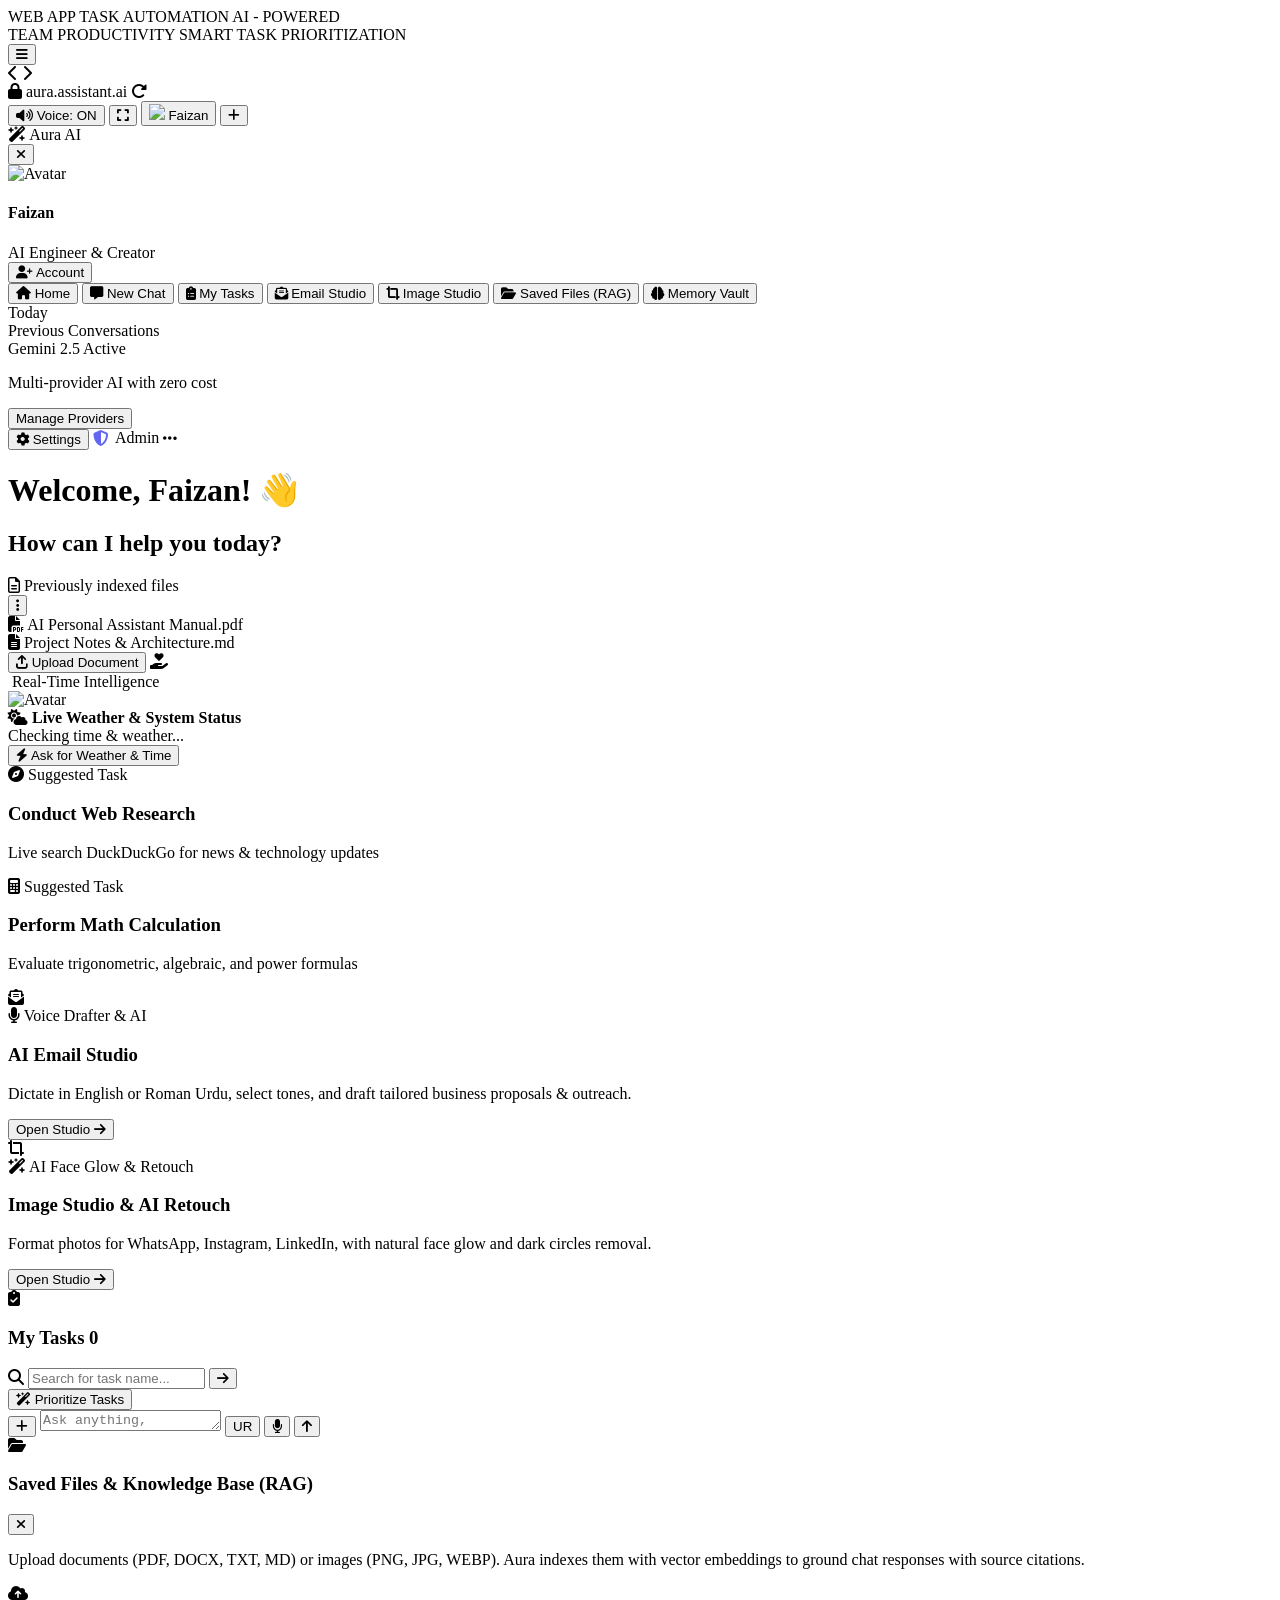
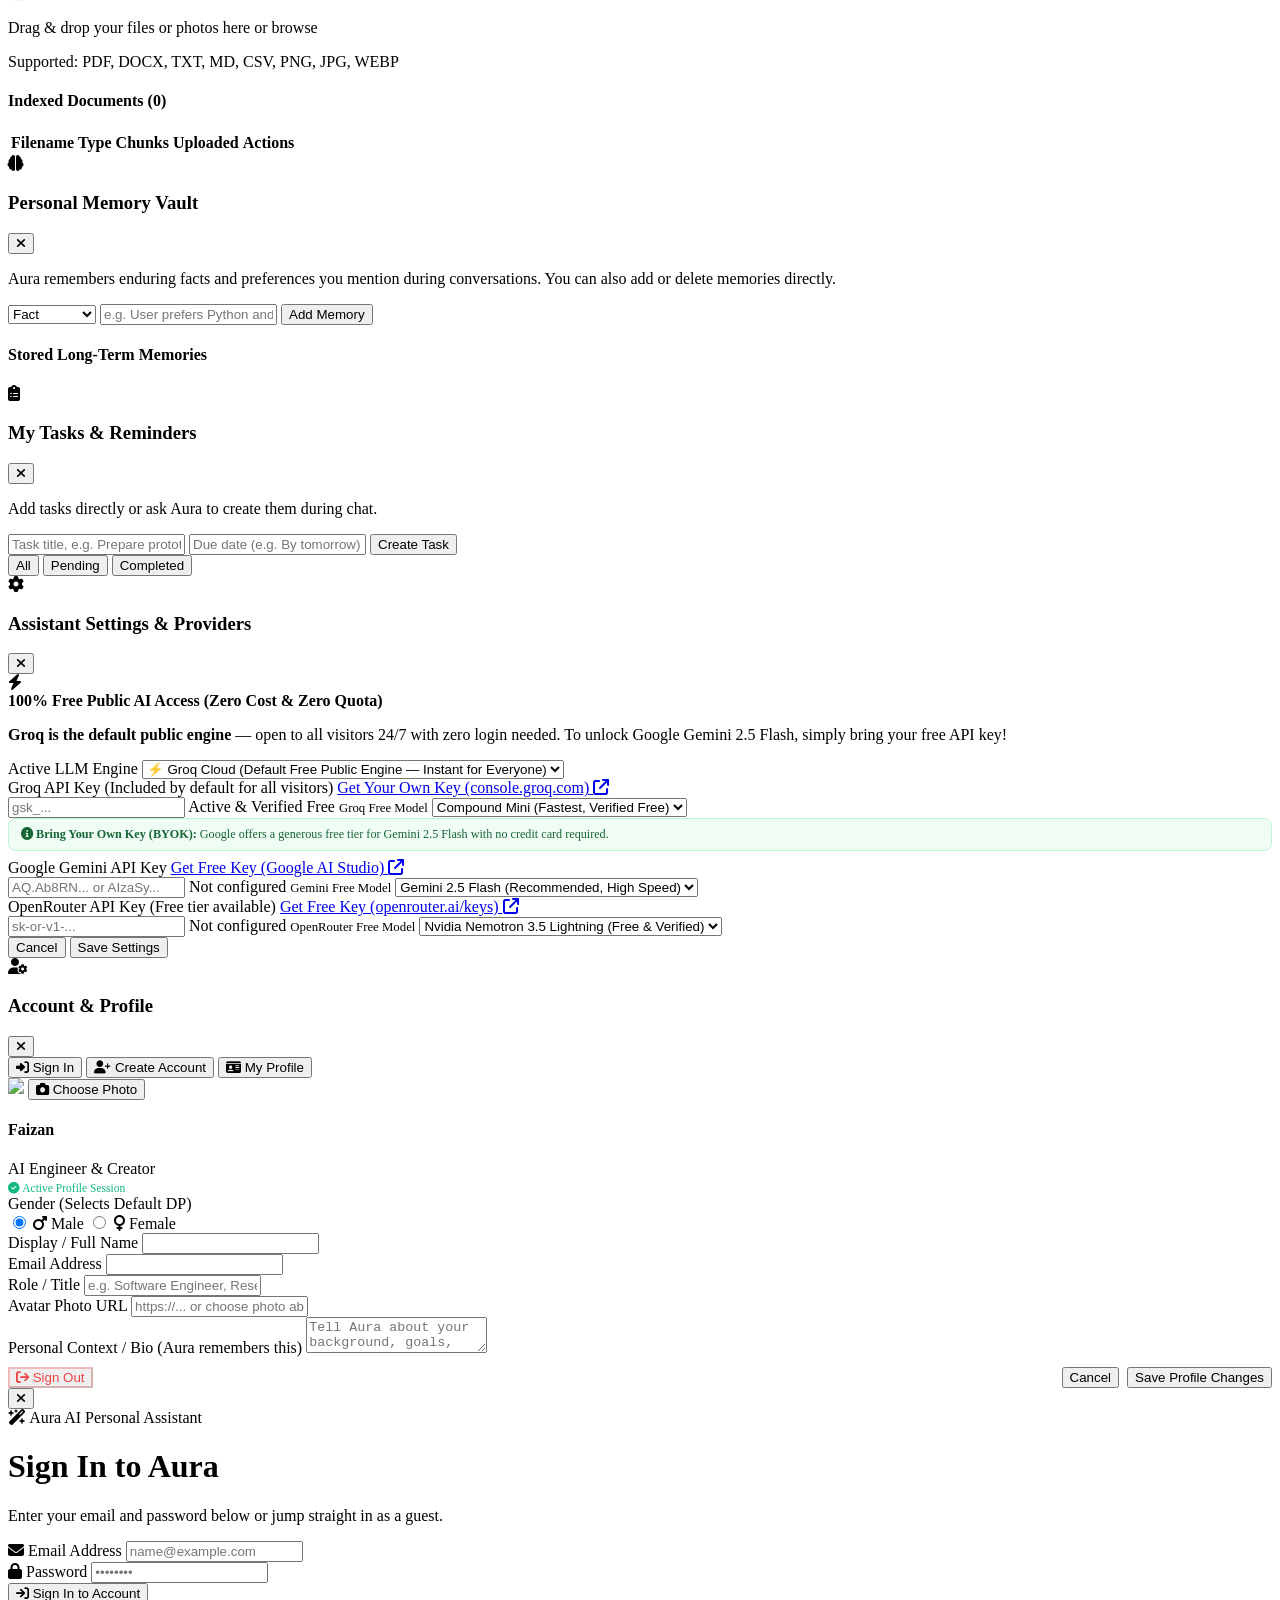
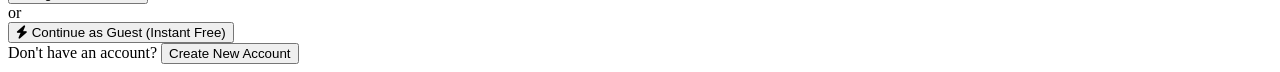
==== commit 02fe6634: "feat: enhance UI/UX, multi-user isolation, voice dictation, and studio tools - Light-themed Sign In " ====
--- a/frontend/index.html
+++ b/frontend/index.html
@@ -537,13 +537,13 @@
                 <!-- Studio Tab Switcher: Framing vs Retouch vs Photo Background -->
                 <div class="studio-tab-bar">
                   <button type="button" class="studio-tab-btn active" id="tab-studio-framing-btn">
-                    <i class="fa-solid fa-crop-simple"></i> Framing & Sizing
+                    <i class="fa-solid fa-crop-simple"></i> Resize & Format
                   </button>
                   <button type="button" class="studio-tab-btn" id="tab-studio-retouch-btn">
-                    <i class="fa-solid fa-wand-magic-sparkles"></i> ✨ AI Face Glow & Retouch
+                    <i class="fa-solid fa-wand-magic-sparkles"></i> Enhance & Glow
                   </button>
                   <button type="button" class="studio-tab-btn" id="tab-studio-bg-btn">
-                    <i class="fa-solid fa-id-badge"></i> 🪄 Photo Background (Blue to White)
+                    <i class="fa-solid fa-id-badge"></i> Change Background
                   </button>
                 </div>
 
@@ -872,9 +872,9 @@
                   </div>
 
                   <!-- AI Human & Subject Detection Status Badge -->
-                  <div class="ai-bg-detection-badge" style="display: flex; align-items: center; gap: 8px; padding: 8px 12px; background: rgba(59, 130, 246, 0.08); border: 1px solid rgba(59, 130, 246, 0.25); border-radius: 8px; margin: 12px 0 10px 0; font-size: 0.8rem; color: #60a5fa;">
-                    <i class="fa-solid fa-person-rays" style="font-size: 1rem; color: #38bdf8;"></i>
-                    <span><strong>AI Subject Detection:</strong> Isolates humans, hair & body before replacing backdrop</span>
+                  <div class="ai-bg-detection-badge" style="display: flex; align-items: center; gap: 8px; padding: 8px 12px; background: rgba(59, 130, 246, 0.08); border: 1px solid rgba(59, 130, 246, 0.25); border-radius: 8px; margin: 12px 0 10px 0; font-size: 0.8rem; color: #1e40af;">
+                    <i class="fa-solid fa-person-rays" style="font-size: 1.1rem; color: #2563eb;"></i>
+                    <span><strong>Choose Mode:</strong> ⚡ <em>Direct Change</em> (Instant for solid/passport backdrops) or ✨ <em>AI Smart Matting</em> (Deep subject isolation)</span>
                   </div>
 
                   <!-- Edge Tolerance & Feathering Sliders -->
@@ -898,13 +898,16 @@
 
                   <!-- Action Buttons -->
                   <div class="bg-action-buttons">
-                    <button type="button" class="btn-accent-pill full-width" id="btn-apply-image-bg">
-                      <i class="fa-solid fa-wand-magic-sparkles"></i> Apply Background Color to Photo
+                    <button type="button" class="btn-accent-pill full-width" id="btn-apply-direct-bg" style="background: linear-gradient(135deg, #059669, #10b981); color: #fff; margin-bottom: 8px; justify-content: center;">
+                      <i class="fa-solid fa-bolt"></i> ⚡ Direct Change (Instant • Passport / Uniform BG)
                     </button>
-                    <button type="button" class="btn-secondary-pill full-width" id="btn-reset-image-bg" style="margin-top: 8px;">
+                    <button type="button" class="btn-accent-pill full-width" id="btn-apply-image-bg" style="background: linear-gradient(135deg, #2563eb, #7c3aed); color: #fff; justify-content: center;">
+                      <i class="fa-solid fa-wand-magic-sparkles"></i> ✨ AI Smart Matting (Deep Isolation)
+                    </button>
+                    <button type="button" class="btn-secondary-pill full-width" id="btn-reset-image-bg" style="margin-top: 8px; justify-content: center;">
                       <i class="fa-solid fa-rotate-left"></i> Revert to Original Photo
                     </button>
-                    <button type="button" class="btn-compare-retouch full-width" id="btn-compare-bg" style="margin-top: 8px;">
+                    <button type="button" class="btn-compare-retouch full-width" id="btn-compare-bg" style="margin-top: 8px; justify-content: center;">
                       <i class="fa-solid fa-eye"></i> Hold to View Original Photo
                     </button>
                   </div>
@@ -1249,7 +1252,7 @@
               </a>
             </div>
             <input type="password" id="setting-gemini-key" class="clean-input full-width" placeholder="AQ.Ab8RN... or AIzaSy..." />
-            <span class="hint-text" id="gemini-status-hint">Configured</span>
+            <span class="hint-text" id="gemini-status-hint">Not configured</span>
 
             <label for="setting-gemini-model" style="margin-top: 8px; font-size: 0.8rem;">Gemini Free Model</label>
             <select id="setting-gemini-model" class="clean-select full-width">
@@ -1484,10 +1487,13 @@
 
   <!-- ==========================================================
        WELCOME AUTHENTICATION GATEWAY (INITIAL VISIT PROMPT)
-       Options: 1. Sign In | 2. Create Account | 3. Continue as Guest
+       Clean Light Theme: Direct Sign In with Create Account and Guest links
        ========================================================== -->
   <div class="welcome-gate-overlay" id="welcome-gate-overlay">
     <div class="welcome-gate-card">
+      <button type="button" class="gate-close-btn" id="gate-close-btn" title="Continue as Guest">
+        <i class="fa-solid fa-xmark"></i>
+      </button>
       
       <!-- Brand Header -->
       <div class="gate-header">
@@ -1495,74 +1501,14 @@
           <i class="fa-solid fa-wand-magic-sparkles"></i>
           <span>Aura AI Personal Assistant</span>
         </div>
-        <h1 class="gate-title" id="gate-main-heading">Get Started with Aura</h1>
+        <h1 class="gate-title" id="gate-main-heading">Sign In to Aura</h1>
         <p class="gate-subtitle" id="gate-main-subheading">
-          Your personal intelligence suite with long-term memory, voice interaction, document intelligence, and multi-model AI.
+          Enter your email and password below or jump straight in as a guest.
         </p>
       </div>
 
-      <!-- VIEW 1: THE 3 CORE CHOICES -->
-      <div id="gate-view-choices">
-        <div class="gate-choices-grid">
-          
-          <!-- Choice 1: Sign In -->
-          <div class="gate-choice-card" id="gate-card-signin" role="button" tabindex="0">
-            <span class="gate-card-pill pill-neutral">Existing User</span>
-            <div class="gate-choice-icon icon-signin">
-              <i class="fa-solid fa-arrow-right-to-bracket"></i>
-            </div>
-            <h3 class="gate-choice-title">Sign In</h3>
-            <p class="gate-choice-desc">
-              Access your personal chats, memory vault, saved documents, and unlock Google Gemini 2.5 Flash & OpenRouter.
-            </p>
-            <button type="button" class="gate-choice-btn btn-card-signin">
-              <span>Sign In to Account</span>
-              <i class="fa-solid fa-chevron-right"></i>
-            </button>
-          </div>
-
-          <!-- Choice 2: Create Account (Featured) -->
-          <div class="gate-choice-card featured" id="gate-card-signup" role="button" tabindex="0">
-            <span class="gate-card-pill pill-primary">Recommended</span>
-            <div class="gate-choice-icon icon-signup">
-              <i class="fa-solid fa-user-plus"></i>
-            </div>
-            <h3 class="gate-choice-title">Create Account</h3>
-            <p class="gate-choice-desc">
-              Set up your profile, customize avatar, enable Supabase cloud sync, and get full access to advanced AI models.
-            </p>
-            <button type="button" class="gate-choice-btn btn-card-signup">
-              <span>Create Free Account</span>
-              <i class="fa-solid fa-chevron-right"></i>
-            </button>
-          </div>
-
-          <!-- Choice 3: Continue as Guest -->
-          <div class="gate-choice-card" id="gate-card-guest" role="button" tabindex="0">
-            <span class="gate-card-pill pill-emerald">Instant Free</span>
-            <div class="gate-choice-icon icon-guest">
-              <i class="fa-solid fa-bolt"></i>
-            </div>
-            <h3 class="gate-choice-title">Continue as Guest</h3>
-            <p class="gate-choice-desc">
-              Jump straight into conversations without signing up. Unlimited, lightning-fast chat powered by Groq Compound Mini.
-            </p>
-            <button type="button" class="gate-choice-btn btn-card-guest">
-              <span>Start as Guest</span>
-              <i class="fa-solid fa-arrow-right"></i>
-            </button>
-          </div>
-
-        </div>
-      </div>
-
-      <!-- VIEW 2: SIGN IN FORM (Hidden Initially) -->
-      <div id="gate-view-signin" class="gate-form-view" style="display: none;">
-        <div class="gate-form-header">
-          <h2 class="gate-form-title">Welcome Back</h2>
-          <p class="gate-form-subtitle">Enter your email and password to log in to your account.</p>
-        </div>
-
+      <!-- VIEW 1: SIGN IN FORM (Default View) -->
+      <div id="gate-view-signin" class="gate-form-view">
         <form id="gate-form-login-element">
           <div class="gate-input-group">
             <label for="gate-login-email"><i class="fa-solid fa-envelope"></i> Email Address</label>
@@ -1574,39 +1520,38 @@
             <input type="password" id="gate-login-password" class="gate-input" placeholder="••••••••" required />
           </div>
 
-          <div class="gate-actions-row">
-            <button type="button" class="btn-gate-back" id="btn-gate-back-from-signin">
-              <i class="fa-solid fa-arrow-left"></i> Back
-            </button>
-            <button type="submit" class="btn-gate-submit" id="btn-gate-submit-login">
-              <i class="fa-solid fa-arrow-right-to-bracket"></i> Sign In
-            </button>
-          </div>
+          <button type="submit" class="btn-gate-submit full-width" id="btn-gate-submit-login">
+            <i class="fa-solid fa-arrow-right-to-bracket"></i> Sign In to Account
+          </button>
+
+          <div class="gate-divider">
+            <span>or</span>
+          </div>
+
+          <button type="button" class="btn-gate-guest full-width" id="gate-card-guest">
+            <i class="fa-solid fa-bolt"></i>
+            <span>Continue as Guest (Instant Free)</span>
+          </button>
 
           <div class="gate-switch-link">
-            Don't have an account yet? 
-            <button type="button" id="btn-gate-switch-to-signup">Create one now</button>
+            Don't have an account? 
+            <button type="button" id="btn-gate-switch-to-signup">Create New Account</button>
           </div>
         </form>
       </div>
 
-      <!-- VIEW 3: CREATE ACCOUNT FORM (Hidden Initially) -->
+      <!-- VIEW 2: CREATE ACCOUNT FORM (Toggled via Create New Account) -->
       <div id="gate-view-signup" class="gate-form-view" style="display: none;">
-        <div class="gate-form-header">
-          <h2 class="gate-form-title">Create Free Account</h2>
-          <p class="gate-form-subtitle">Unlock personalized AI, Google Gemini 2.5 Flash, and Cloud Sync.</p>
-        </div>
-
         <form id="gate-form-signup-element">
           <!-- Gender selection for auto avatar -->
           <div class="gate-input-group">
             <label>Gender (Selects Default Avatar)</label>
             <div class="gender-radio-group" style="display: flex; gap: 10px; margin-top: 4px;">
-              <label class="gender-radio-pill active" id="gate-pill-male" style="flex: 1; text-align: center; cursor: pointer; padding: 8px; border-radius: 8px; border: 1px solid rgba(255,255,255,0.15); background: rgba(99,102,241,0.2); color: #fff;">
+              <label class="gender-radio-pill active" id="gate-pill-male" style="flex: 1; text-align: center; cursor: pointer; padding: 8px; border-radius: 8px; border: 1px solid #2563eb; background: #eff6ff; color: #1e40af;">
                 <input type="radio" name="gate-reg-gender" value="male" checked style="display: none;" />
                 <i class="fa-solid fa-mars"></i> Male
               </label>
-              <label class="gender-radio-pill" id="gate-pill-female" style="flex: 1; text-align: center; cursor: pointer; padding: 8px; border-radius: 8px; border: 1px solid rgba(255,255,255,0.15); background: rgba(30,41,59,0.5); color: #cbd5e1;">
+              <label class="gender-radio-pill" id="gate-pill-female" style="flex: 1; text-align: center; cursor: pointer; padding: 8px; border-radius: 8px; border: 1px solid #cbd5e1; background: #f8fafc; color: #64748b;">
                 <input type="radio" name="gate-reg-gender" value="female" style="display: none;" />
                 <i class="fa-solid fa-venus"></i> Female
               </label>
@@ -1633,14 +1578,18 @@
             <input type="text" id="gate-reg-role" class="gate-input" placeholder="e.g. AI Engineer, Designer, Student" />
           </div>
 
-          <div class="gate-actions-row">
-            <button type="button" class="btn-gate-back" id="btn-gate-back-from-signup">
-              <i class="fa-solid fa-arrow-left"></i> Back
-            </button>
-            <button type="submit" class="btn-gate-submit" id="btn-gate-submit-signup">
-              <i class="fa-solid fa-user-plus"></i> Create Account
-            </button>
-          </div>
+          <button type="submit" class="btn-gate-submit full-width" id="btn-gate-submit-signup">
+            <i class="fa-solid fa-user-plus"></i> Create Account
+          </button>
+
+          <div class="gate-divider">
+            <span>or</span>
+          </div>
+
+          <button type="button" class="btn-gate-guest full-width" id="gate-guest-from-signup">
+            <i class="fa-solid fa-bolt"></i>
+            <span>Continue as Guest</span>
+          </button>
 
           <div class="gate-switch-link">
             Already have an account? 
